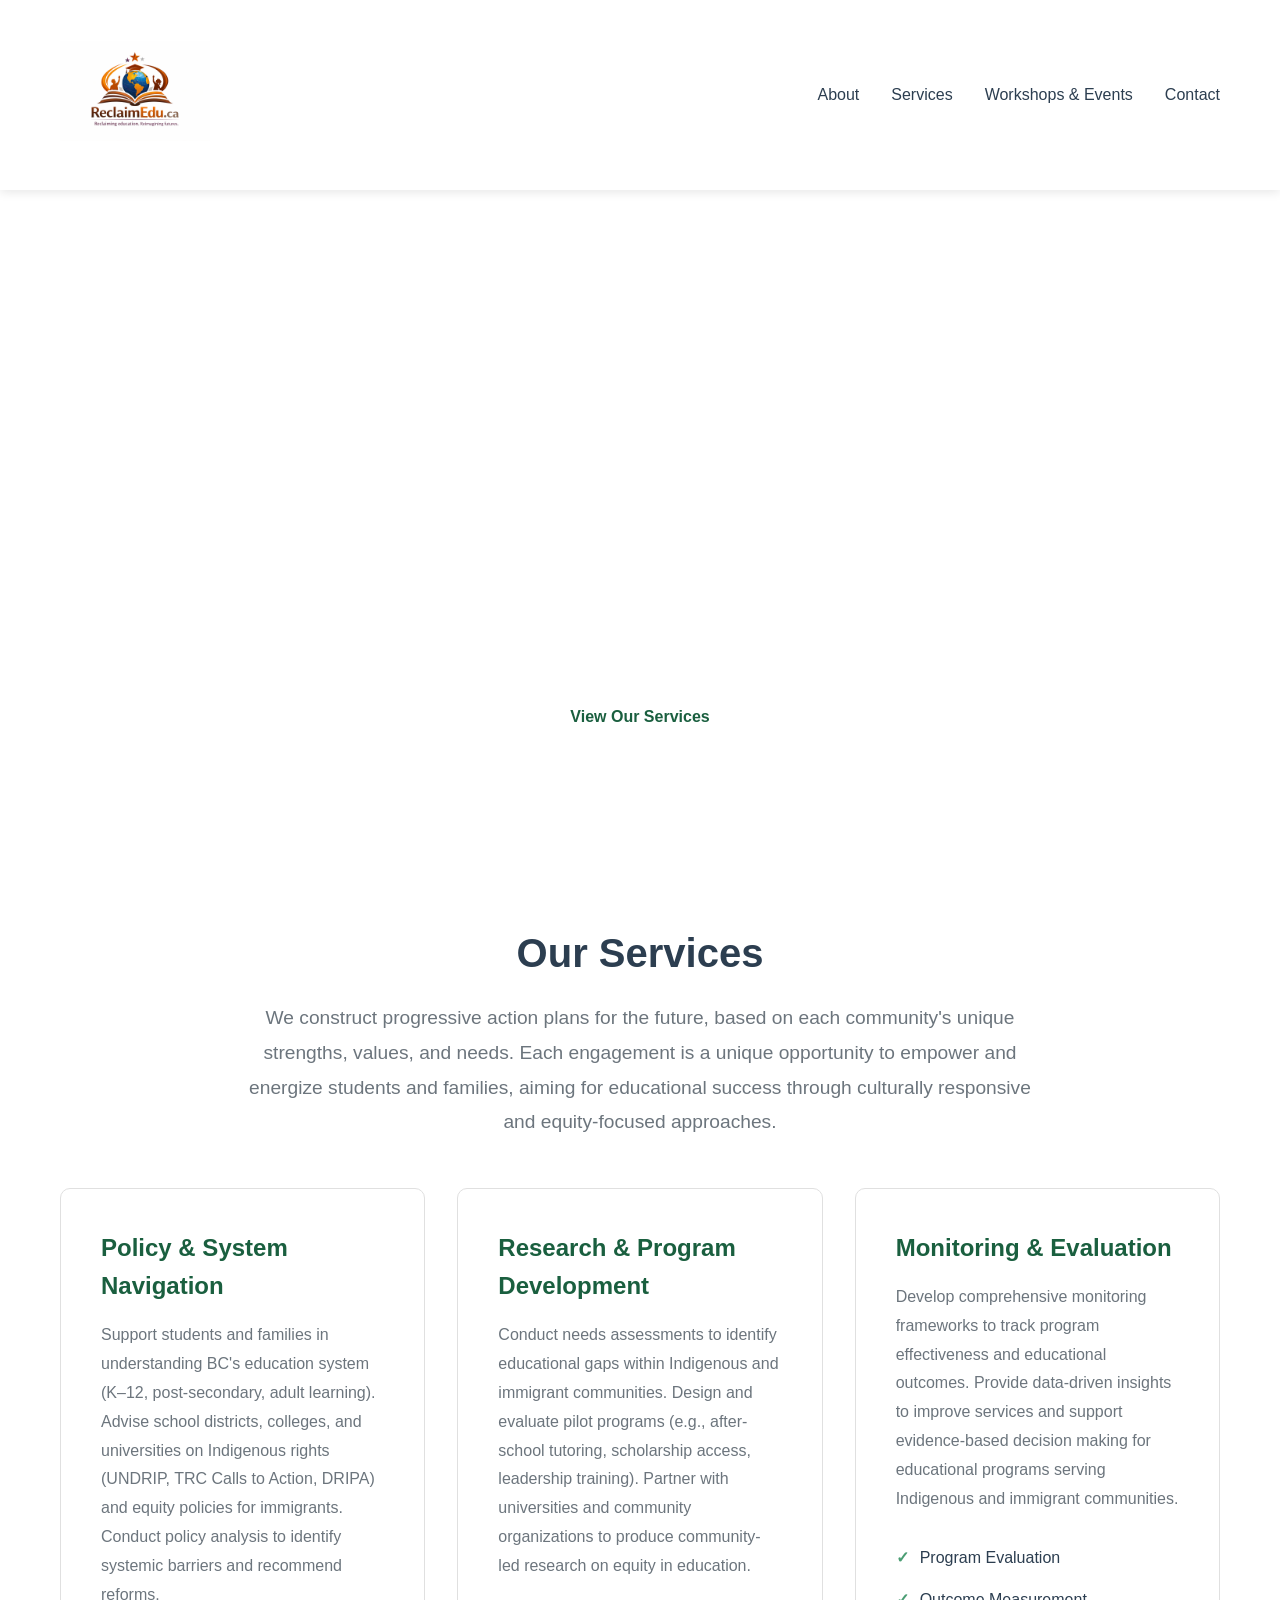
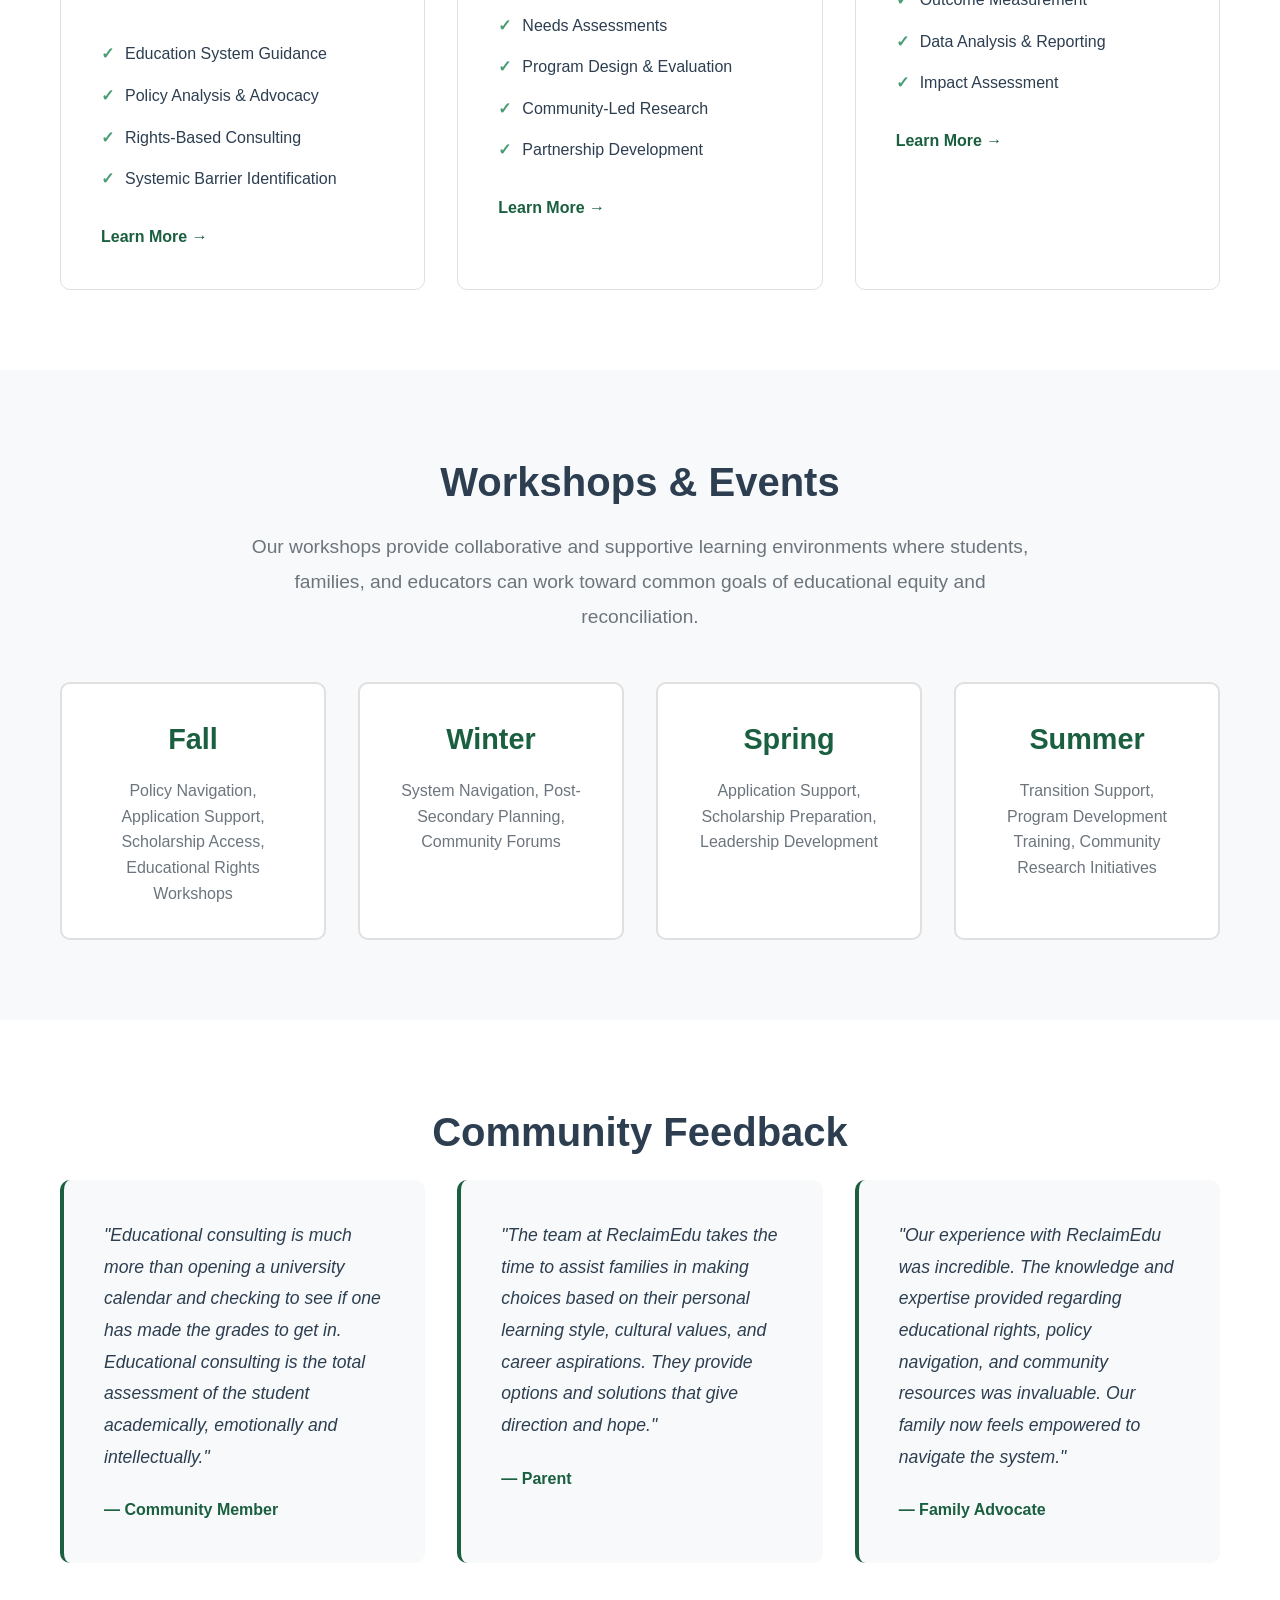
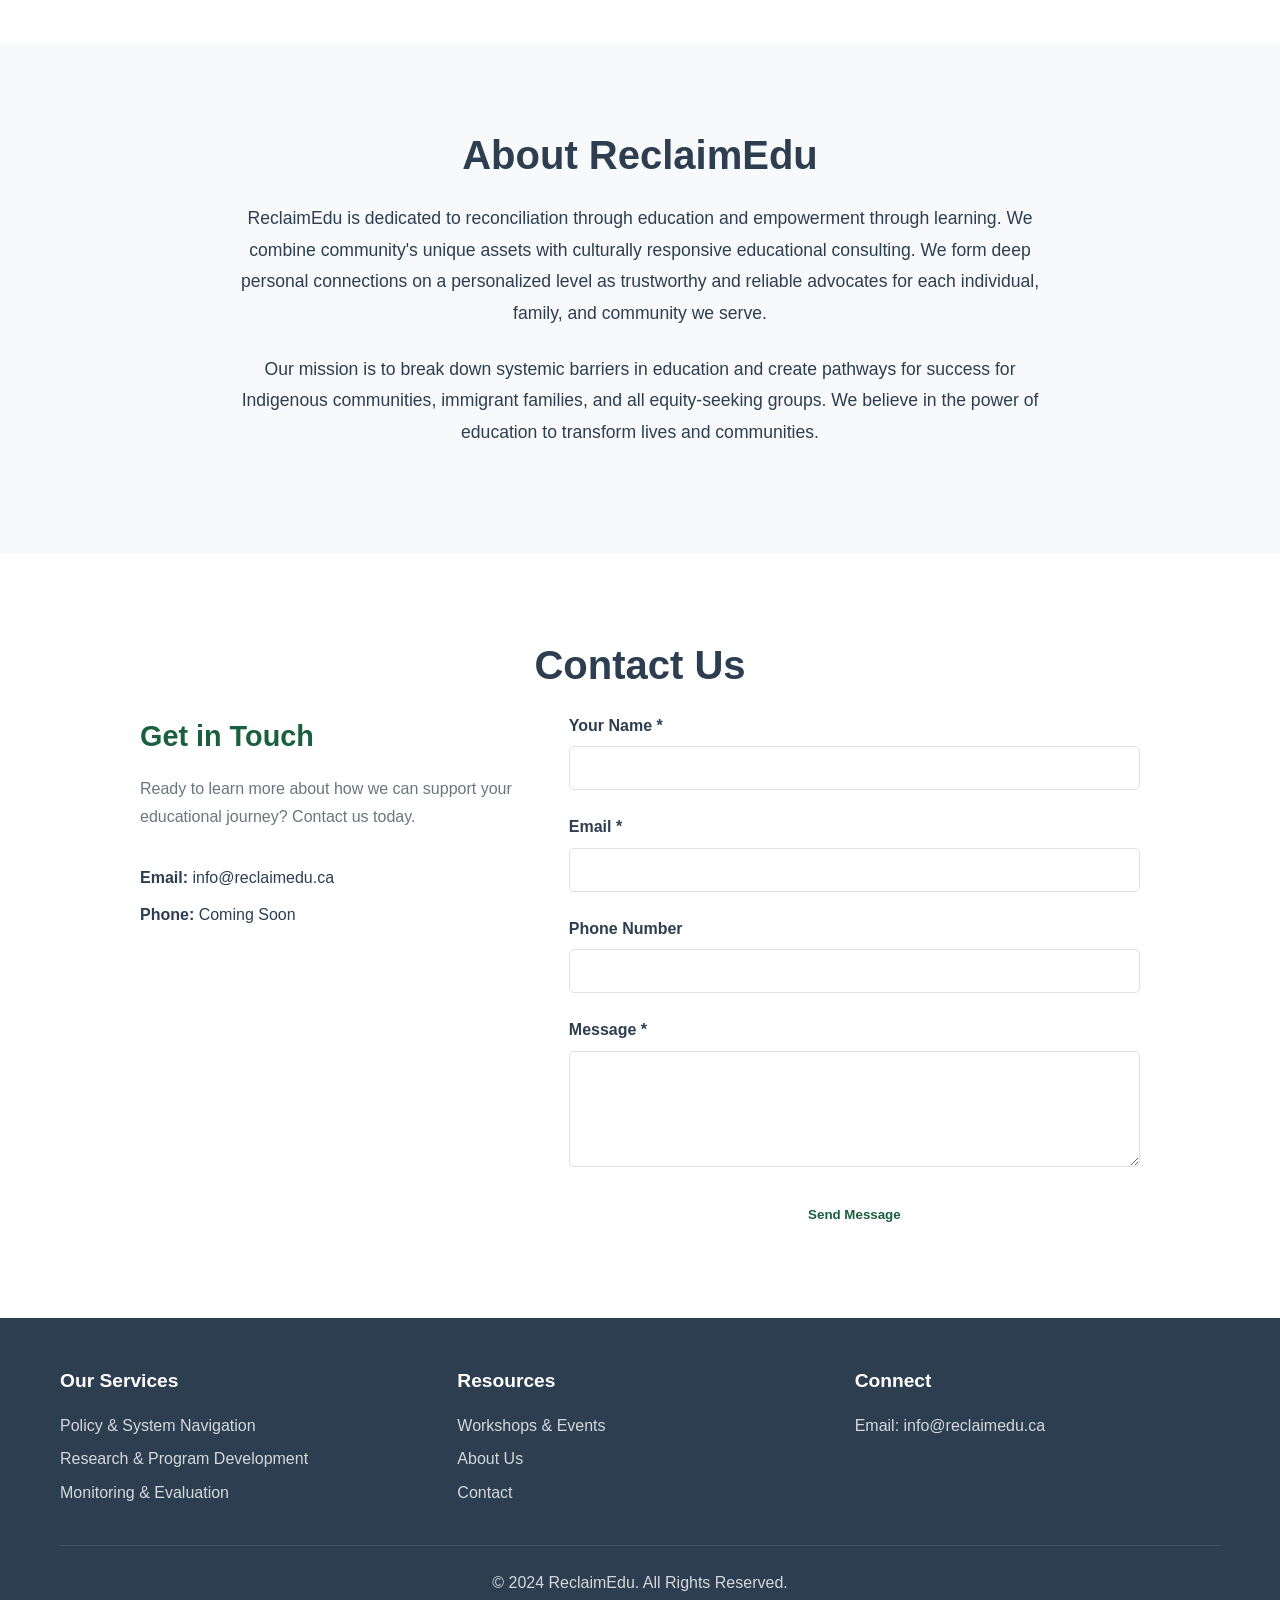
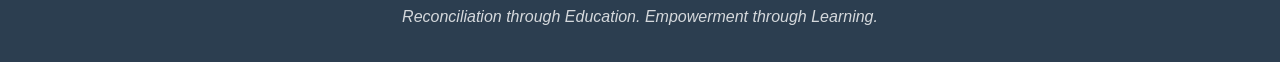
==== index.html @ 98e457dd "background image issue fixed" ====
<!DOCTYPE html>
<html lang="en">
  <head>
    <meta charset="UTF-8" />
    <meta name="viewport" content="width=device-width, initial-scale=1.0" />
    <title>
      ReclaimEdu - Reconciliation through Education. Empowerment through
      Learning.
    </title>
    <link rel="icon" type="image/png" href="/Images/logo_header.png">
    <link rel="stylesheet" href="index.css" />
  </head>
  <body>
    <!-- Navigation -->
    <nav class="navbar">
      <div class="nav-container">
        <div class="nav-logo">
          <img
            src="./Images/logo_reclaiming_education_reimagining_futures.png"
            alt="ReclaimEdu Logo"
            id="logo"
          />
        </div>
        <button class="nav-toggle" aria-label="Toggle navigation">
          <span></span>
          <span></span>
          <span></span>
        </button>
        <ul class="nav-menu">
          <button class="nav-close" aria-label="Close navigation">
            <span>×</span>
          </button>
          <li class="nav-item">
            <a href="#about" class="nav-link">About</a>
          </li>
          <li class="nav-item">
            <a href="#services" class="nav-link">Services</a>
            <ul class="dropdown">
              <li><a href="#policy">Policy & System Navigation</a></li>
              <li><a href="#research">Research & Program Development</a></li>
              <li><a href="#evaluation">Monitoring & Evaluation</a></li>
            </ul>
          </li>
          <li class="nav-item">
            <a href="#workshops" class="nav-link">Workshops & Events</a>
          </li>
          <li class="nav-item">
            <a href="#contact" class="nav-link">Contact</a>
          </li>
        </ul>
      </div>
    </nav>

    <!-- Hero Section -->
    <section class="hero">
      <div class="hero-container">
        <h1 class="hero-title">
          Empowering the educational choices of
          <span class="highlight">Indigenous communities</span>
          <span class="highlight">immigrant families</span>
          <span class="highlight">equity seekers</span>
        </h1>
        <p class="hero-subtitle">
          ReclaimEdu is a full-service educational consulting company that
          empowers students and communities to pursue their academic goals
          through reconciliation and equity-focused support. Our expertise
          includes policy navigation, research and program development, and
          system advocacy for Indigenous and immigrant communities.
        </p>
        <a href="#services" class="btn-primary">View Our Services</a>
      </div>
    </section>

    <!-- Stats Section -->
    <section class="stats">
      <div class="stats-container">
        <div class="stat-item">
          <div class="stat-number">10+</div>
          <div class="stat-label">Years of Service</div>
        </div>
        <div class="stat-item">
          <div class="stat-number">500+</div>
          <div class="stat-label">Students Supported</div>
        </div>
        <div class="stat-item">
          <div class="stat-number">50+</div>
          <div class="stat-label">Community Partners</div>
        </div>
        <div class="stat-item">
          <div class="stat-number">100+</div>
          <div class="stat-label">Programs Developed</div>
        </div>
      </div>
    </section>

    <!-- Services Section -->
    <section id="services" class="services">
      <div class="container">
        <h2 class="section-title">Our Services</h2>
        <p class="section-subtitle">
          We construct progressive action plans for the future, based on each
          community's unique strengths, values, and needs. Each engagement is a
          unique opportunity to empower and energize students and families,
          aiming for educational success through culturally responsive and
          equity-focused approaches.
        </p>

        <div class="services-grid">
          <div class="service-card" id="policy">
            <h3>Policy & System Navigation</h3>
            <p>
              Support students and families in understanding BC's education
              system (K–12, post-secondary, adult learning). Advise school
              districts, colleges, and universities on Indigenous rights
              (UNDRIP, TRC Calls to Action, DRIPA) and equity policies for
              immigrants. Conduct policy analysis to identify systemic barriers
              and recommend reforms.
            </p>
            <ul class="service-features">
              <li>Education System Guidance</li>
              <li>Policy Analysis & Advocacy</li>
              <li>Rights-Based Consulting</li>
              <li>Systemic Barrier Identification</li>
            </ul>
            <a href="#contact" class="service-link">Learn More →</a>
          </div>

          <div class="service-card" id="research">
            <h3>Research & Program Development</h3>
            <p>
              Conduct needs assessments to identify educational gaps within
              Indigenous and immigrant communities. Design and evaluate pilot
              programs (e.g., after-school tutoring, scholarship access,
              leadership training). Partner with universities and community
              organizations to produce community-led research on equity in
              education.
            </p>
            <ul class="service-features">
              <li>Needs Assessments</li>
              <li>Program Design & Evaluation</li>
              <li>Community-Led Research</li>
              <li>Partnership Development</li>
            </ul>
            <a href="#contact" class="service-link">Learn More →</a>
          </div>

          <div class="service-card" id="evaluation">
            <h3>Monitoring & Evaluation</h3>
            <p>
              Develop comprehensive monitoring frameworks to track program
              effectiveness and educational outcomes. Provide data-driven
              insights to improve services and support evidence-based decision
              making for educational programs serving Indigenous and immigrant
              communities.
            </p>
            <ul class="service-features">
              <li>Program Evaluation</li>
              <li>Outcome Measurement</li>
              <li>Data Analysis & Reporting</li>
              <li>Impact Assessment</li>
            </ul>
            <a href="#contact" class="service-link">Learn More →</a>
          </div>
        </div>
      </div>
    </section>

    <!-- Workshops Section -->
    <section id="workshops" class="workshops">
      <div class="container">
        <h2 class="section-title">Workshops & Events</h2>
        <p class="section-subtitle">
          Our workshops provide collaborative and supportive learning
          environments where students, families, and educators can work toward
          common goals of educational equity and reconciliation.
        </p>

        <div class="workshop-seasons">
          <div class="season-card">
            <h3>Fall</h3>
            <p>
              Policy Navigation, Application Support, Scholarship Access,
              Educational Rights Workshops
            </p>
          </div>
          <div class="season-card">
            <h3>Winter</h3>
            <p>System Navigation, Post-Secondary Planning, Community Forums</p>
          </div>
          <div class="season-card">
            <h3>Spring</h3>
            <p>
              Application Support, Scholarship Preparation, Leadership
              Development
            </p>
          </div>
          <div class="season-card">
            <h3>Summer</h3>
            <p>
              Transition Support, Program Development Training, Community
              Research Initiatives
            </p>
          </div>
        </div>
      </div>
    </section>

    <!-- Testimonials Section -->
    <section class="testimonials">
      <div class="container">
        <h2 class="section-title">Community Feedback</h2>
        <div class="testimonials-grid">
          <div class="testimonial-card">
            <p class="testimonial-text">
              "Educational consulting is much more than opening a university
              calendar and checking to see if one has made the grades to get in.
              Educational consulting is the total assessment of the student
              academically, emotionally and intellectually."
            </p>
            <p class="testimonial-author">— Community Member</p>
          </div>
          <div class="testimonial-card">
            <p class="testimonial-text">
              "The team at ReclaimEdu takes the time to assist families in
              making choices based on their personal learning style, cultural
              values, and career aspirations. They provide options and solutions
              that give direction and hope."
            </p>
            <p class="testimonial-author">— Parent</p>
          </div>
          <div class="testimonial-card">
            <p class="testimonial-text">
              "Our experience with ReclaimEdu was incredible. The knowledge and
              expertise provided regarding educational rights, policy
              navigation, and community resources was invaluable. Our family now
              feels empowered to navigate the system."
            </p>
            <p class="testimonial-author">— Family Advocate</p>
          </div>
        </div>
      </div>
    </section>

    <!-- About Section -->
    <section id="about" class="about">
      <div class="container">
        <h2 class="section-title">About ReclaimEdu</h2>
        <div class="about-content">
          <p class="about-text">
            ReclaimEdu is dedicated to reconciliation through education and
            empowerment through learning. We combine community's unique assets
            with culturally responsive educational consulting. We form deep
            personal connections on a personalized level as trustworthy and
            reliable advocates for each individual, family, and community we
            serve.
          </p>
          <p class="about-text">
            Our mission is to break down systemic barriers in education and
            create pathways for success for Indigenous communities, immigrant
            families, and all equity-seeking groups. We believe in the power of
            education to transform lives and communities.
          </p>
        </div>
      </div>
    </section>

    <!-- Contact Section -->
    <section id="contact" class="contact">
      <div class="container">
        <h2 class="section-title">Contact Us</h2>
        <div class="contact-content">
          <div class="contact-info">
            <h3>Get in Touch</h3>
            <p>
              Ready to learn more about how we can support your educational
              journey? Contact us today.
            </p>
            <div class="contact-details">
              <p><strong>Email:</strong> info@reclaimedu.ca</p>
              <p><strong>Phone:</strong> Coming Soon</p>
            </div>
          </div>
          <form class="contact-form"
          target="_blank"
          action="https://formsubmit.co/686931628404e7382df29515651a547b "
          method = "POST">
            <div class="form-group">
              <label for="name">Your Name *</label>
              <input type="text" id="name" name="name" required />
            </div>
            <div class="form-group">
              <label for="email">Email *</label>
              <input type="email" id="email" name="email" required />
            </div>
            <div class="form-group">
              <label for="phone">Phone Number</label>
              <input type="tel" id="phone" name="phone" />
            </div>
            <div class="form-group" style="display: none">
              <label for="interest">Interested In:</label>
              <select id="interest" name="interest">
                <option value="">Select a service</option>
                <option value="policy">Policy & System Navigation</option>
                <option value="research">Research & Program Development</option>
                <option value="evaluation">Monitoring & Evaluation</option>
                <option value="workshop">Workshops & Events</option>
                <option value="other">Other</option>
              </select>
            </div>
            <div class="form-group">
              <label for="message" name="message">Message *</label>
              <textarea
                id="message"
                name="message"
                rows="5"
                required
              ></textarea>
            </div>

              <!-- Honeypot field -->
            <div class="hp">
                <label>Leave this field empty</label>
                <input type="text" name="_honey">
            </div>

            <input type="text" name="company" style="display: none" />
            <button type="submit" class="btn-primary">Send Message</button>
          </form>
        </div>
      </div>
    </section>

    <!-- Footer -->
    <footer class="footer">
      <div class="container">
        <div class="footer-content">
          <div class="footer-section">
            <h4>Our Services</h4>
            <ul>
              <li><a href="#policy">Policy & System Navigation</a></li>
              <li><a href="#research">Research & Program Development</a></li>
              <li><a href="#evaluation">Monitoring & Evaluation</a></li>
            </ul>
          </div>
          <div class="footer-section">
            <h4>Resources</h4>
            <ul>
              <li><a href="#workshops">Workshops & Events</a></li>
              <li><a href="#about">About Us</a></li>
              <li><a href="#contact">Contact</a></li>
            </ul>
          </div>
          <div class="footer-section">
            <h4>Connect</h4>
            <p>Email: info@reclaimedu.ca</p>
          </div>
        </div>
        <div class="footer-bottom">
          <p>&copy; 2024 ReclaimEdu. All Rights Reserved.</p>
          <p class="tagline">
            Reconciliation through Education. Empowerment through Learning.
          </p>
        </div>
      </div>
    </footer>
    <script
      src="https://challenges.cloudflare.com/turnstile/v0/api.js"
      async
      defer
    ></script>
    <script src="script.js"></script>
  </body>
</html>
---- index.css ----
/* Reset and Base Styles */
* {
    margin: 0;
    padding: 0;
    box-sizing: border-box;
}

:root {
    --primary-color: #1a5f3f;
    --secondary-color: #2d8659;
    --accent-color: #4a9d73;
    --text-dark: #2c3e50;
    --text-light: #6c757d;
    --bg-light: #f8f9fa;
    --bg-white: #ffffff;
    --border-color: #e0e0e0;
    --shadow: 0 2px 10px rgba(0, 0, 0, 0.1);
    --shadow-hover: 0 5px 20px rgba(0, 0, 0, 0.15);
    --logo-size: 150px;
}

body {
    font-family: -apple-system, BlinkMacSystemFont, 'Segoe UI', Roboto, 'Helvetica Neue', Arial, sans-serif;
    line-height: 1.6;
    color: var(--text-dark);
    background-color: var(--bg-white);

}

.container {
    max-width: 1200px;
    margin: 0 auto;
    padding: 0 20px;
}

/* Navigation */
.navbar {
    background-color: var(--bg-white);
    box-shadow: var(--shadow);
    top: 0;
    z-index: 1000;
    padding: 1rem 0;
}

.nav-container {
    max-width: 1200px;
    margin: 0 auto;
    padding: 0 20px;
    display: flex;
    justify-content: space-between;
    align-items: center;
}

.nav-logo #logo {
    width: var(--logo-size);
    height: var(--logo-size);
    object-fit: contain;
}

.nav-menu {
    display: flex;
    list-style: none;
    gap: 2rem;
    align-items: center;
}

.nav-item {
    position: relative;
}

.nav-link {
    text-decoration: none;
    color: var(--text-dark);
    font-weight: 500;
    transition: color 0.3s;
    display: block;
    padding: 0.5rem 0;
}

.nav-link:hover {
    color: var(--primary-color);
}

.dropdown {
    position: absolute;
    top: 100%;
    left: 0;
    background-color: var(--bg-white);
    box-shadow: var(--shadow);
    list-style: none;
    min-width: 200px;
    padding: 0.5rem 0;
    opacity: 0;
    visibility: hidden;
    transform: translateY(-10px);
    transition: all 0.3s;
}

.nav-item:hover .dropdown {
    opacity: 1;
    visibility: visible;
    transform: translateY(0);
}

.dropdown li {
    padding: 0;
}

.dropdown a {
    display: block;
    padding: 0.75rem 1.5rem;
    color: var(--text-dark);
    text-decoration: none;
    transition: background-color 0.3s;
}

.dropdown a:hover {
    background-color: var(--bg-light);
    color: var(--primary-color);
}

.nav-toggle {
    display: none;
    flex-direction: column;
    background: none;
    border: none;
    cursor: pointer;
    gap: 4px;
}

.nav-toggle span {
    width: 25px;
    height: 3px;
    background-color: var(--text-dark);
    transition: all 0.3s;
}

.nav-close {
    display: none;
    position: absolute;
    top: 1rem;
    right: 1rem;
    background: none;
    border: none;
    font-size: 2rem;
    color: var(--text-dark);
    cursor: pointer;
    padding: 0.5rem;
    line-height: 1;
    width: 40px;
    height: 40px;
    align-items: center;
    justify-content: center;
    transition: color 0.3s;
}

.nav-close:hover {
    color: var(--primary-color);
}

.nav-close span {
    display: block;
    font-size: 2.5rem;
    font-weight: 300;
}

/* Hero Section */
.hero {
    background-image: url("/images/demo_image1.jpg");
    color: white;
    padding: 6rem 2rem;
    text-align: center;
}

.hero-container {
    max-width: 900px;
    margin: 0 auto;
}

.hero-title {
    font-size: 2.5rem;
    font-weight: 700;
    margin-bottom: 1.5rem;
    line-height: 1.3;
}

.hero-title .highlight {
    display: block;
    font-weight: 700;
}

.hero-subtitle {
    font-size: 1.2rem;
    margin-bottom: 2rem;
    opacity: 0.95;
    line-height: 1.8;
}

.btn-primary {
    display: inline-block;
    background-color: white;
    color: var(--primary-color);
    padding: 1rem 2.5rem;
    text-decoration: none;
    border-radius: 5px;
    font-weight: 600;
    transition: transform 0.3s, box-shadow 0.3s;
    border: none;
    cursor: pointer;
}

.btn-primary:hover {
    transform: translateY(-2px);
    box-shadow: 0 5px 15px rgba(0, 0, 0, 0.2);
}

/* Stats Section */
.stats {
    display: none;
    background-color: var(--bg-light);
    padding: 4rem 2rem;
}

.stats-container {
    max-width: 1200px;
    margin: 0 auto;
    display: grid;
    grid-template-columns: repeat(auto-fit, minmax(200px, 1fr));
    gap: 3rem;
    text-align: center;
}

.stat-item {
    padding: 1rem;
}

.stat-number {
    font-size: 3rem;
    font-weight: 700;
    color: var(--primary-color);
    margin-bottom: 0.5rem;
}

.stat-label {
    font-size: 1.1rem;
    color: var(--text-light);
}

/* Services Section */
.services {
    padding: 5rem 2rem;
}

.section-title {
    font-size: 2.5rem;
    font-weight: 700;
    text-align: center;
    margin-bottom: 1rem;
    color: var(--text-dark);
}

.section-subtitle {
    font-size: 1.2rem;
    text-align: center;
    color: var(--text-light);
    max-width: 800px;
    margin: 0 auto 3rem;
    line-height: 1.8;
}

.services-grid {
    display: grid;
    grid-template-columns: repeat(auto-fit, minmax(320px, 1fr));
    gap: 2rem;
}

.service-card {
    background-color: var(--bg-white);
    border: 1px solid var(--border-color);
    border-radius: 10px;
    padding: 2.5rem;
    transition: transform 0.3s, box-shadow 0.3s;
}

.service-card:hover {
    transform: translateY(-5px);
    box-shadow: var(--shadow-hover);
}

.service-card h3 {
    font-size: 1.5rem;
    color: var(--primary-color);
    margin-bottom: 1rem;
}

.service-card p {
    color: var(--text-light);
    margin-bottom: 1.5rem;
    line-height: 1.8;
}

.service-features {
    list-style: none;
    margin-bottom: 1.5rem;
}

.service-features li {
    padding: 0.5rem 0;
    padding-left: 1.5rem;
    position: relative;
    color: var(--text-dark);
}

.service-features li:before {
    content: "✓";
    position: absolute;
    left: 0;
    color: var(--accent-color);
    font-weight: bold;
}

.service-link {
    color: var(--primary-color);
    text-decoration: none;
    font-weight: 600;
    transition: color 0.3s;
}

.service-link:hover {
    color: var(--secondary-color);
}

/* Workshops Section */
.workshops {
    background-color: var(--bg-light);
    padding: 5rem 2rem;
}

.workshop-seasons {
    display: grid;
    grid-template-columns: repeat(auto-fit, minmax(250px, 1fr));
    gap: 2rem;
}

.season-card {
    background-color: var(--bg-white);
    padding: 2rem;
    border-radius: 10px;
    text-align: center;
    border: 2px solid var(--border-color);
    transition: border-color 0.3s, transform 0.3s;
}

.season-card:hover {
    border-color: var(--primary-color);
    transform: translateY(-3px);
}

.season-card h3 {
    font-size: 1.8rem;
    color: var(--primary-color);
    margin-bottom: 1rem;
}

.season-card p {
    color: var(--text-light);
    line-height: 1.6;
}

/* Testimonials Section */
.testimonials {
    padding: 5rem 2rem;
}

.testimonials-grid {
    display: grid;
    grid-template-columns: repeat(auto-fit, minmax(300px, 1fr));
    gap: 2rem;
}

.testimonial-card {
    background-color: var(--bg-light);
    padding: 2.5rem;
    border-radius: 10px;
    border-left: 4px solid var(--primary-color);
}

.testimonial-text {
    font-size: 1.1rem;
    font-style: italic;
    color: var(--text-dark);
    margin-bottom: 1.5rem;
    line-height: 1.8;
}

.testimonial-author {
    font-weight: 600;
    color: var(--primary-color);
}

/* About Section */
.about {
    background-color: var(--bg-light);
    padding: 5rem 2rem;
}

.about-content {
    max-width: 800px;
    margin: 0 auto;
}

.about-text {
    font-size: 1.1rem;
    color: var(--text-dark);
    margin-bottom: 1.5rem;
    line-height: 1.8;
    text-align: center;
}

/* Contact Section */
.hp {
  position: absolute;
  left: -9999px;
  top: auto;
  width: 1px;
  height: 1px;
  overflow: hidden;
}

.contact {
    padding: 5rem 2rem;
}

.contact-content {
    display: grid;
    grid-template-columns: 1fr 1.5fr;
    gap: 3rem;
    max-width: 1000px;
    margin: 0 auto;
}

.contact-info h3 {
    font-size: 1.8rem;
    color: var(--primary-color);
    margin-bottom: 1rem;
}

.contact-info p {
    color: var(--text-light);
    margin-bottom: 1.5rem;
    line-height: 1.8;
}

.contact-details {
    margin-top: 2rem;
}

.contact-details p {
    margin-bottom: 0.5rem;
    color: var(--text-dark);
}

.contact-form {
    display: flex;
    flex-direction: column;
    gap: 1.5rem;
}

.form-group {
    display: flex;
    flex-direction: column;
}

.form-group label {
    margin-bottom: 0.5rem;
    font-weight: 600;
    color: var(--text-dark);
}

.form-group input,
.form-group select,
.form-group textarea {
    padding: 0.75rem;
    border: 1px solid var(--border-color);
    border-radius: 5px;
    font-family: inherit;
    font-size: 1rem;
    transition: border-color 0.3s;
}

.form-group input:focus,
.form-group select:focus,
.form-group textarea:focus {
    outline: none;
    border-color: var(--primary-color);
}

.form-group textarea {
    resize: vertical;
}

/* Footer */
.footer {
    background-color: var(--text-dark);
    color: white;
    padding: 3rem 2rem 1.5rem;
}

.footer-content {
    display: grid;
    grid-template-columns: repeat(auto-fit, minmax(200px, 1fr));
    gap: 2rem;
    margin-bottom: 2rem;
}

.footer-section h4 {
    margin-bottom: 1rem;
    font-size: 1.2rem;
}

.footer-section ul {
    list-style: none;
}

.footer-section ul li {
    margin-bottom: 0.5rem;
}

.footer-section a {
    color: rgba(255, 255, 255, 0.8);
    text-decoration: none;
    transition: color 0.3s;
}

.footer-section a:hover {
    color: white;
}

.footer-section p {
    color: rgba(255, 255, 255, 0.8);
}

.footer-bottom {
    border-top: 1px solid rgba(255, 255, 255, 0.1);
    padding-top: 1.5rem;
    text-align: center;
}

.footer-bottom p {
    margin-bottom: 0.5rem;
    color: rgba(255, 255, 255, 0.8);
}

.tagline {
    font-style: italic;
    color: rgba(255, 255, 255, 0.6);
}

/* Responsive Design */
@media (max-width: 768px) {
    .nav-menu {
        position: fixed;
        left: -100%;
        top: 0;
        height: 100vh;
        flex-direction: column;
        background-color: var(--bg-white);
        width: 100%;
        text-align: center;
        transition: 0.3s;
        box-shadow: var(--shadow);
        padding: 3rem 0 2rem;
        gap: 0;
        overflow-y: auto;
        z-index: 999;
    }

    .nav-menu.active {
        left: 0;
    }

    .nav-close {
        display: flex;
    }

    .nav-item {
        margin: 0.5rem 0;
    }

    .dropdown {
        position: static;
        opacity: 1;
        visibility: visible;
        transform: none;
        box-shadow: none;
        background-color: var(--bg-light);
        margin-top: 0.5rem;
    }

    .nav-toggle {
        display: flex;
    }

    .hero-title {
        font-size: 1.8rem;
    }

    .hero-subtitle {
        font-size: 1rem;
    }

    .section-title {
        font-size: 2rem;
    }

    .section-subtitle {
        font-size: 1rem;
    }

    .services-grid,
    .workshop-seasons,
    .testimonials-grid {
        grid-template-columns: 1fr;
    }

    .contact-content {
        grid-template-columns: 1fr;
    }

    .stats-container {
        grid-template-columns: repeat(2, 1fr);
        gap: 2rem;
    }
}

@media (max-width: 480px) {
    .hero {
        padding: 4rem 1rem;
    }

    .hero-title {
        font-size: 1.5rem;
    }

    .stats-container {
        grid-template-columns: 1fr;
    }

    .stat-number {
        font-size: 2.5rem;
    }
}
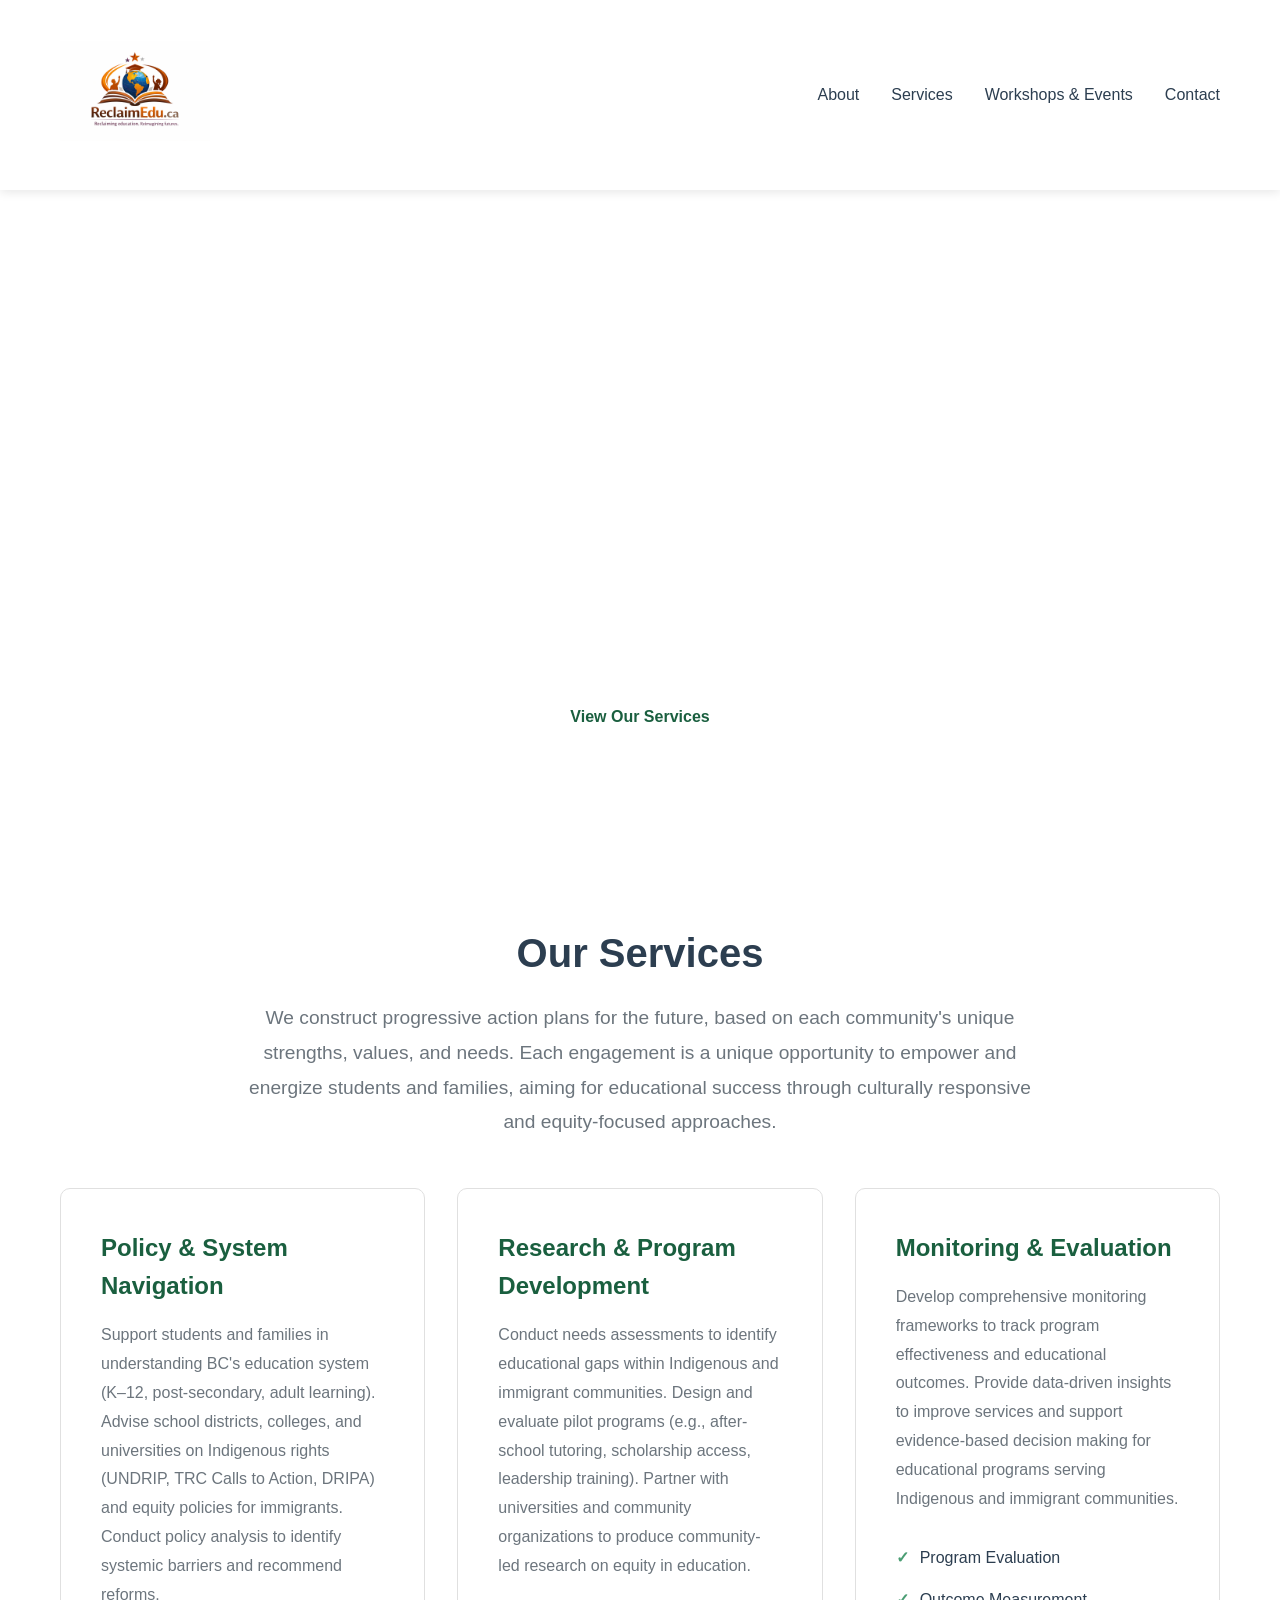
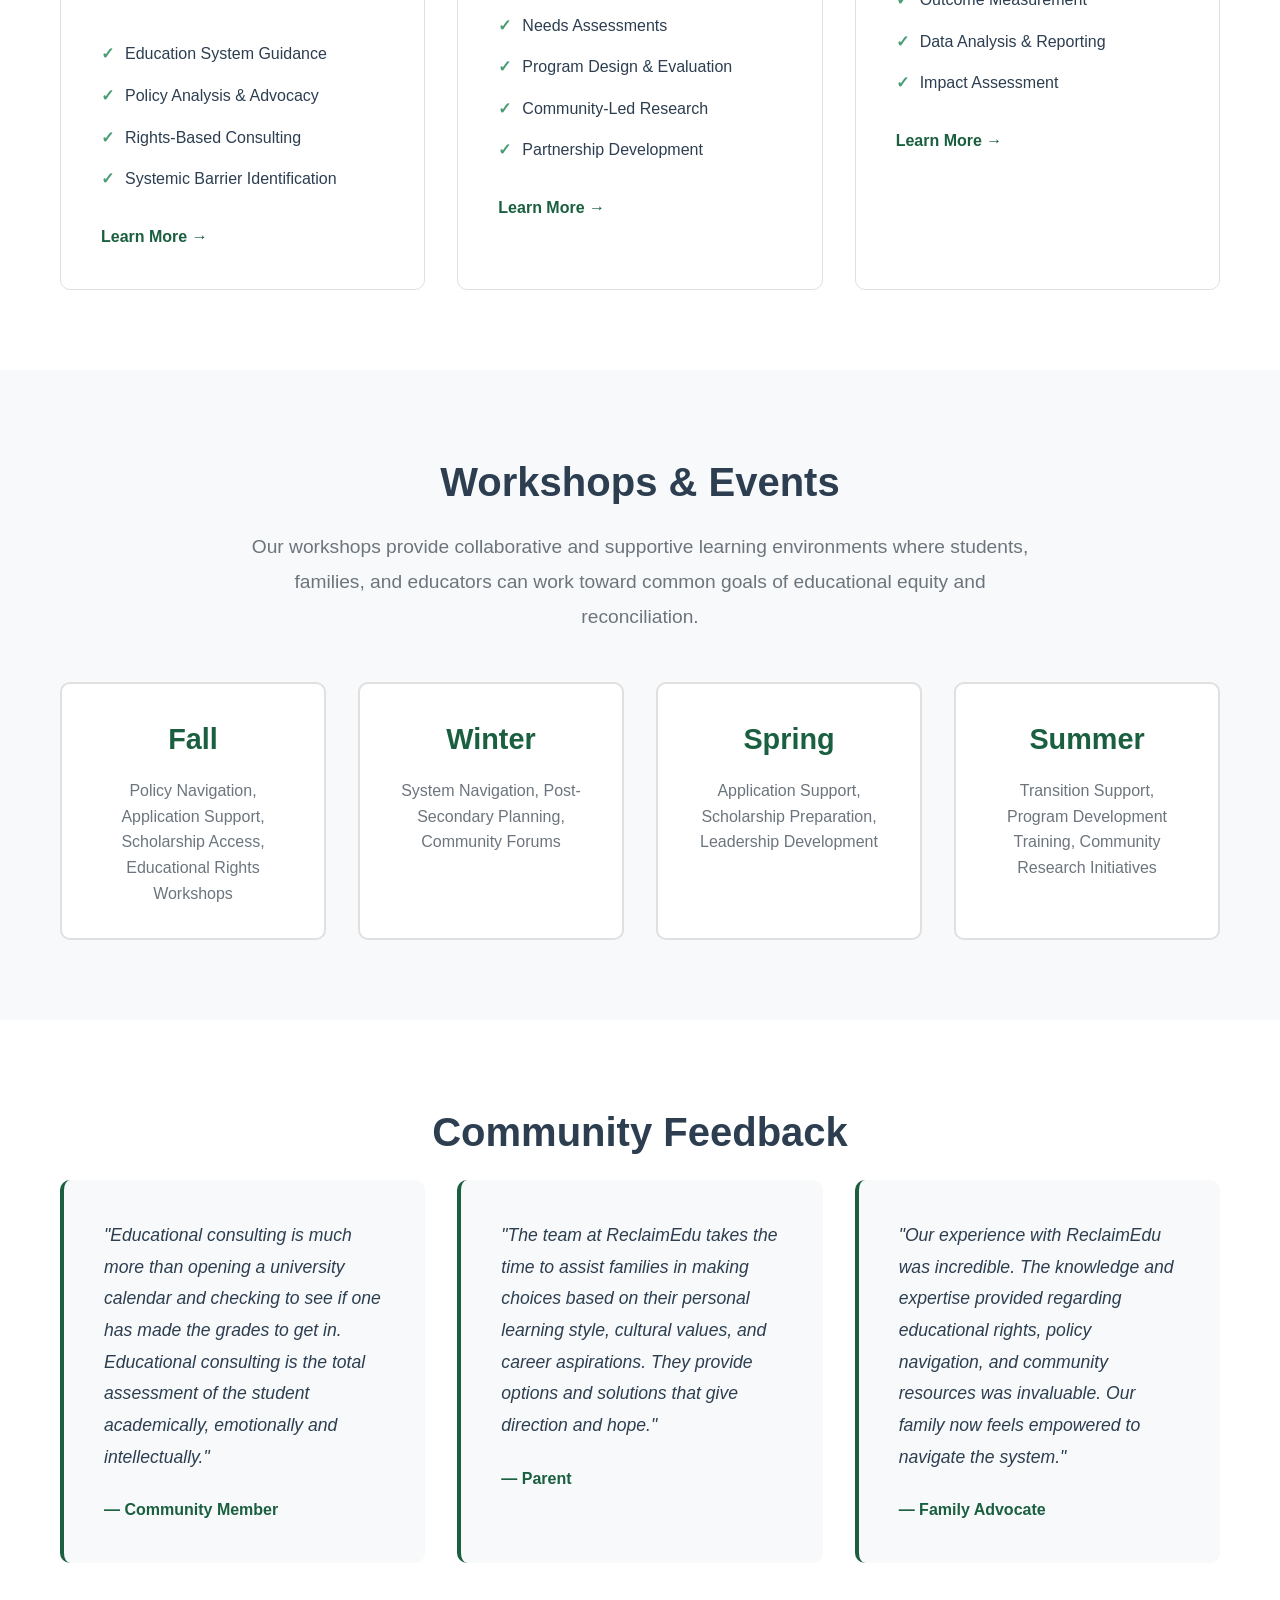
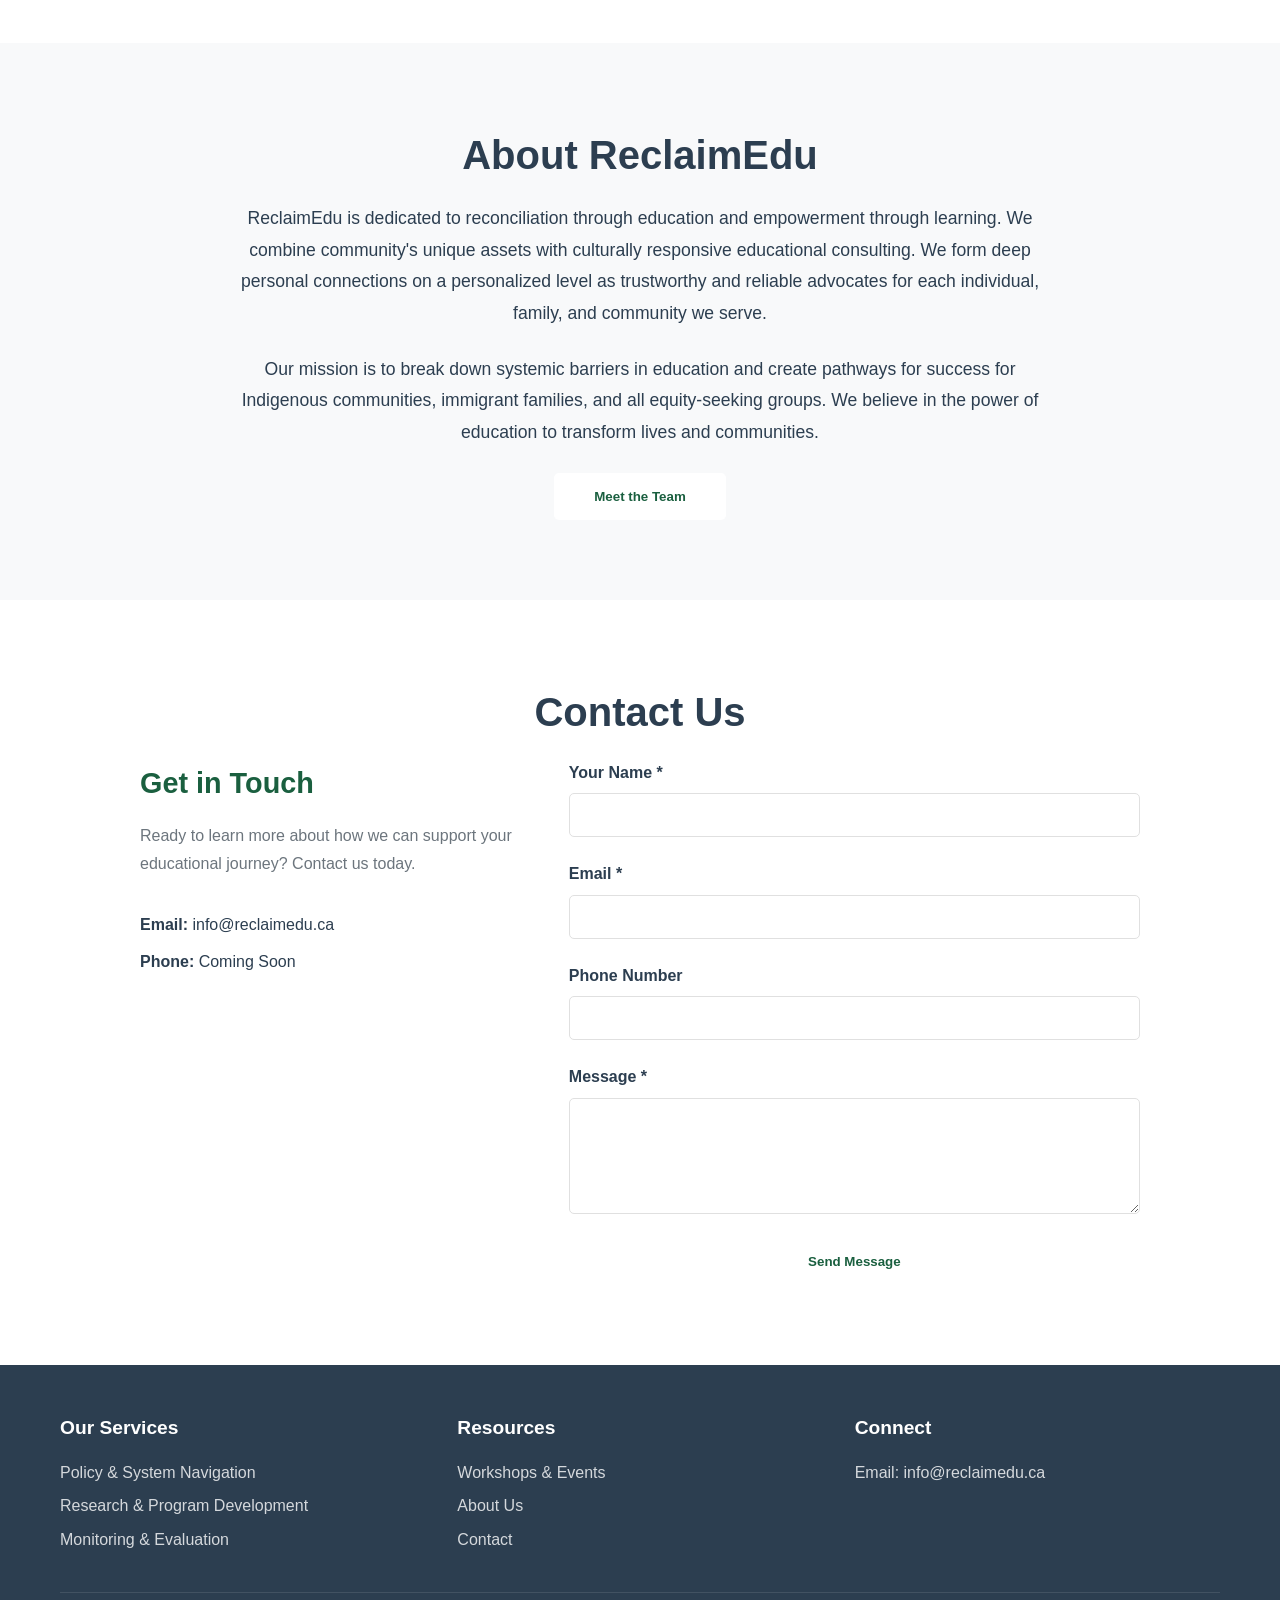
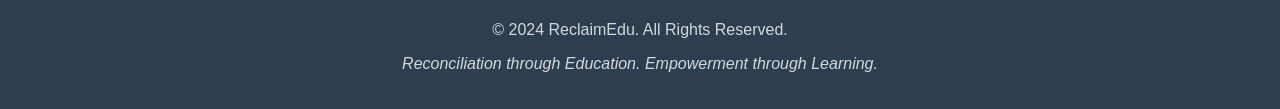
==== commit 9a73adb4: "Backgroundimage fixed" ====
--- a/index.html
+++ b/index.html
@@ -260,7 +260,9 @@
             families, and all equity-seeking groups. We believe in the power of
             education to transform lives and communities.
           </p>
-        </div>
+          
+        </div>
+        <button class="btn-primary">Meet the Team</button>
       </div>
     </section>
 
--- a/index.css
+++ b/index.css
@@ -166,7 +166,9 @@
 
 /* Hero Section */
 .hero {
-    background-image: url("/images/demo_image1.jpg");
+    background-image: url("../images/demo_image1.jpg");
+    background-size: cover;
+    background-position: center;
     color: white;
     padding: 6rem 2rem;
     text-align: center;
@@ -417,6 +419,15 @@
     text-align: center;
 }
 
+.about .container{
+    display: flex;
+    flex-direction: column;
+    align-items: center;
+}
+
+.about .btn-primary{
+    width: fit-content;
+}
 /* Contact Section */
 .hp {
   position: absolute;
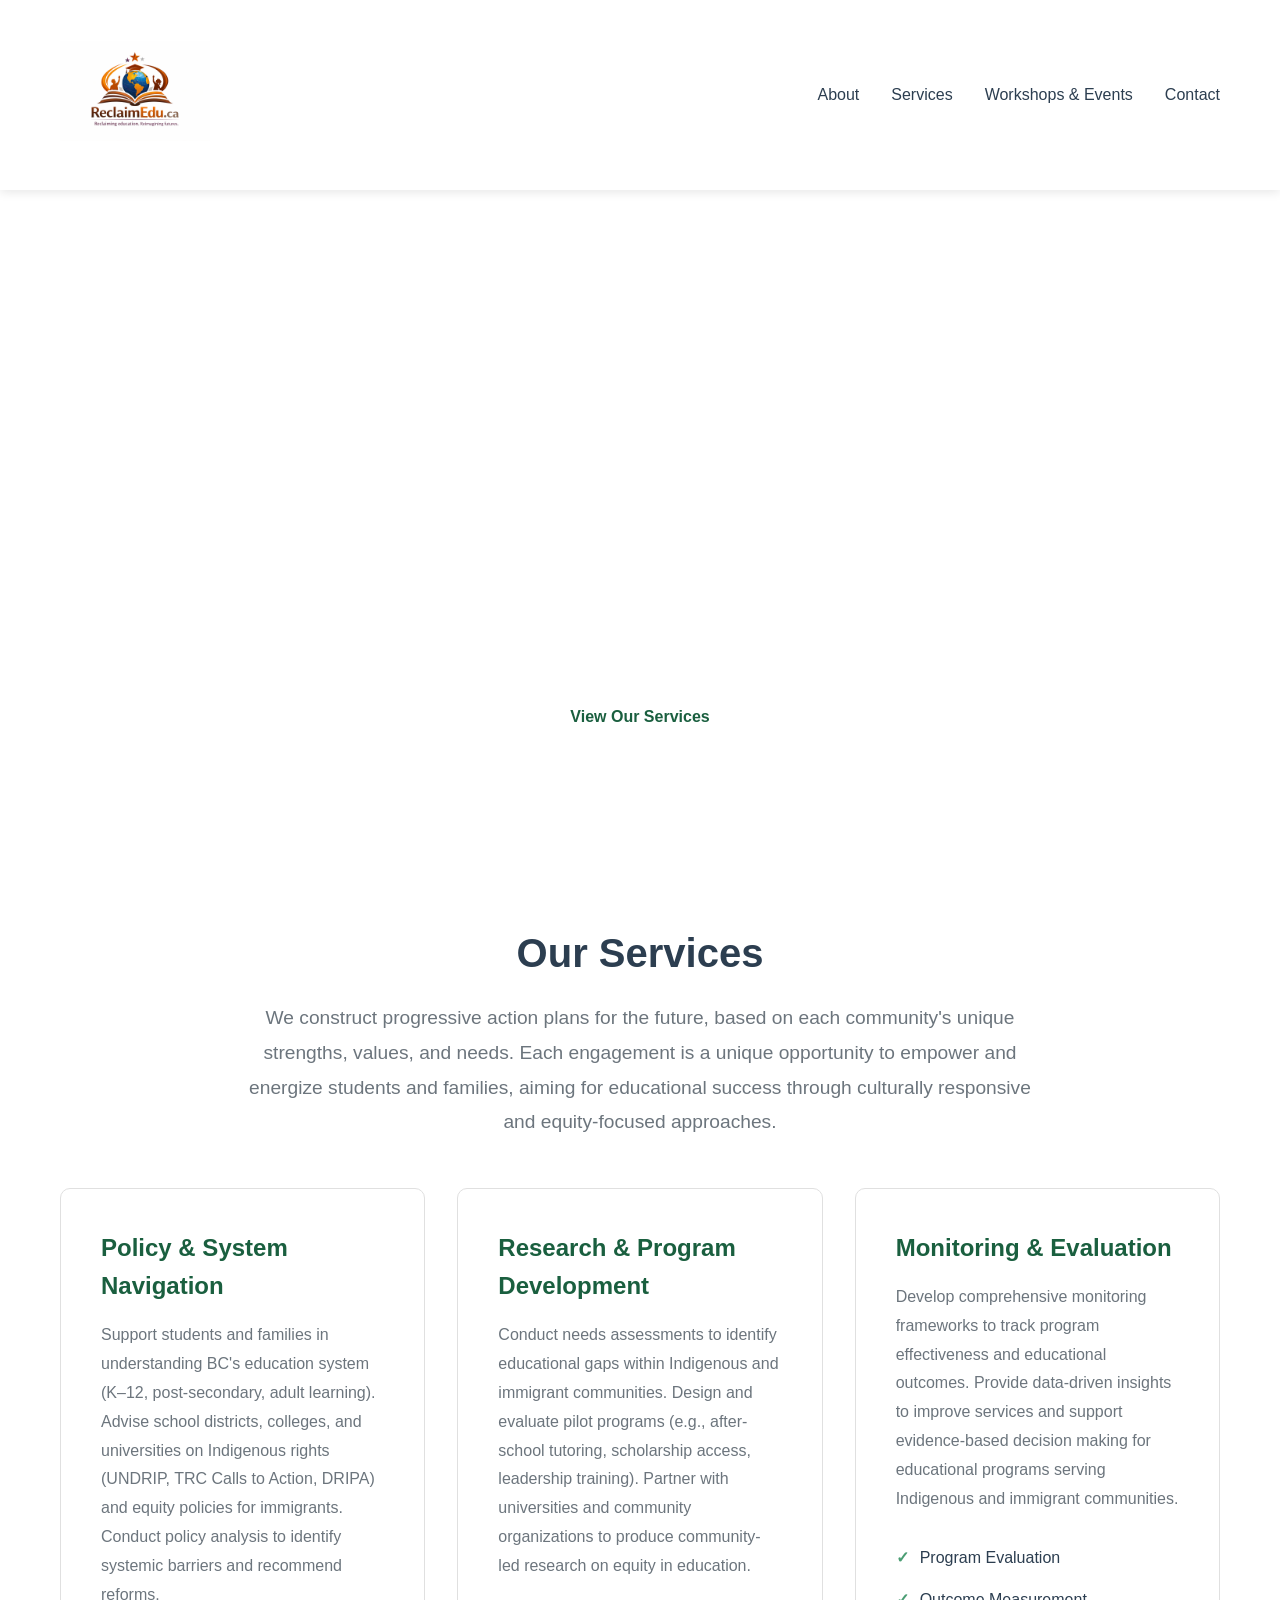
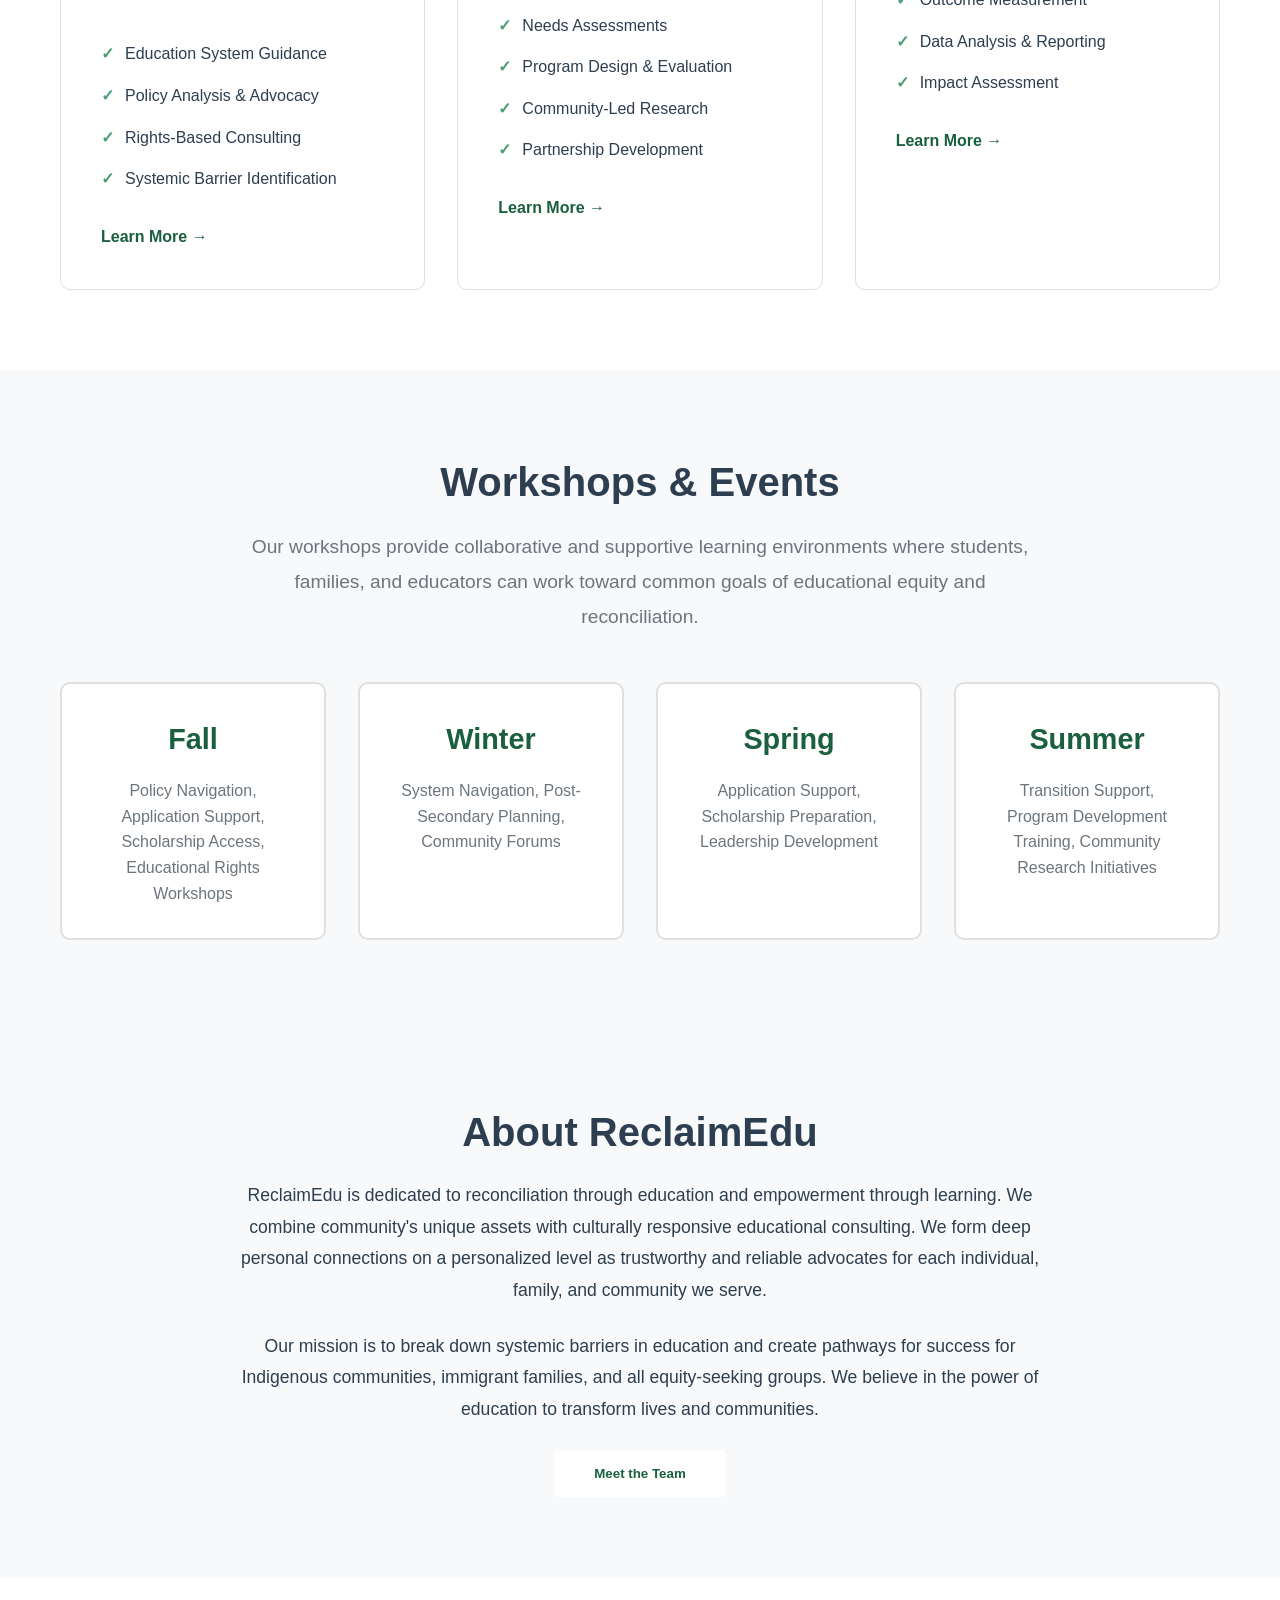
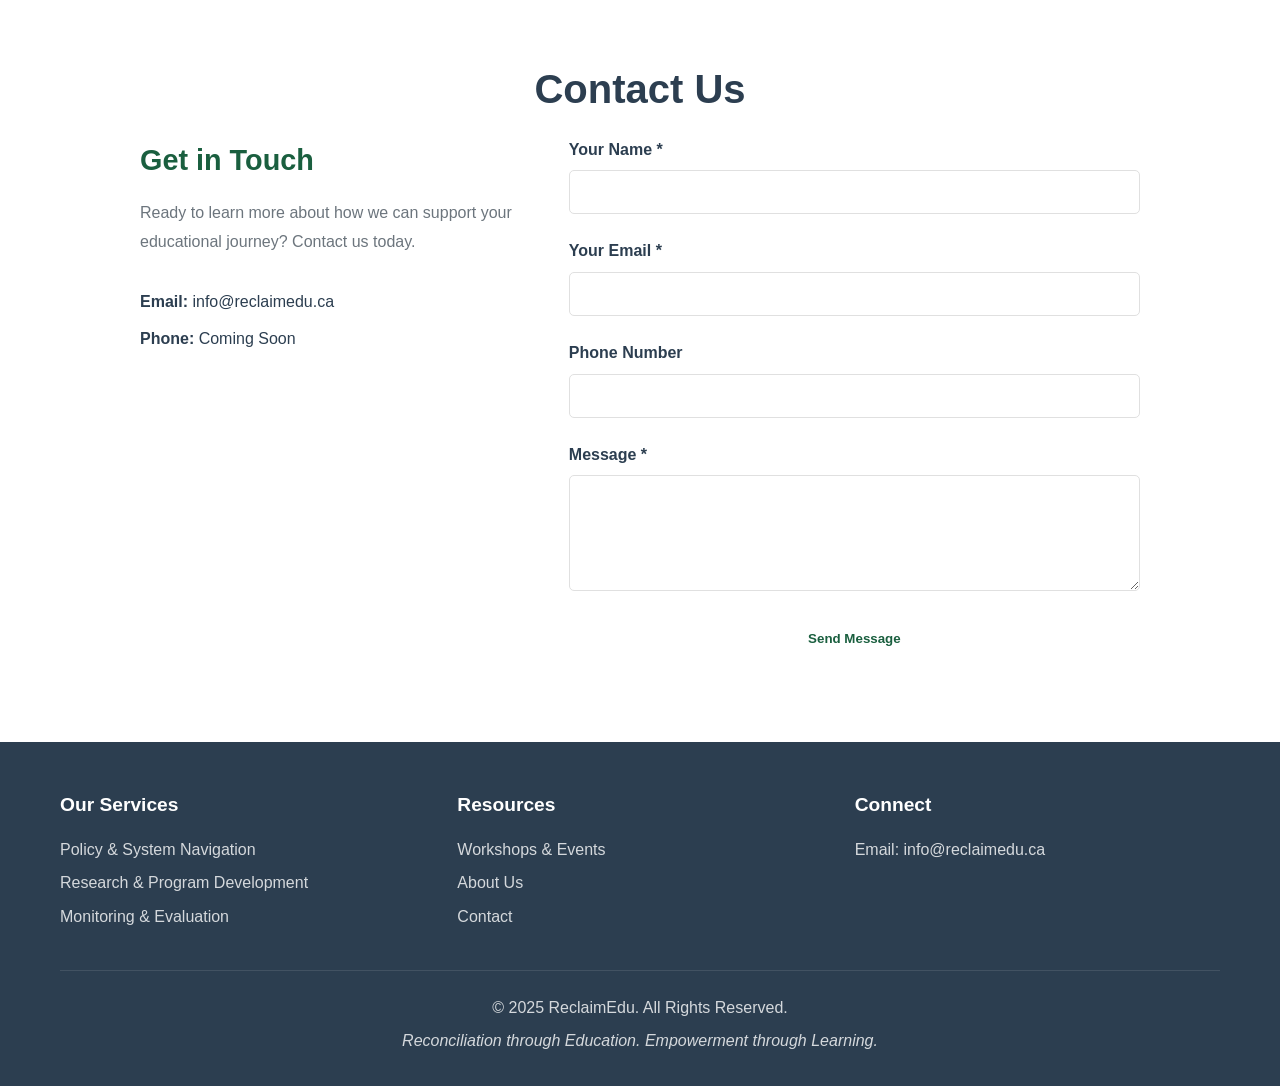
==== commit dfe1591d: "bg img fix + display none Tried to fix the background image and disabled some boiler templates" ====
--- a/index.html
+++ b/index.html
@@ -206,36 +206,24 @@
     </section>
 
     <!-- Testimonials Section -->
-    <section class="testimonials">
-      <div class="container">
-        <h2 class="section-title">Community Feedback</h2>
+    <section class="testimonials" style="display: none">
+      <div class="container">
+        <h2 class="section-title" >Community Feedback</h2>
         <div class="testimonials-grid">
           <div class="testimonial-card">
             <p class="testimonial-text">
-              "Educational consulting is much more than opening a university
-              calendar and checking to see if one has made the grades to get in.
-              Educational consulting is the total assessment of the student
-              academically, emotionally and intellectually."
-            </p>
-            <p class="testimonial-author">— Community Member</p>
+            </p>
+            <p class="testimonial-author"></p>
           </div>
           <div class="testimonial-card">
             <p class="testimonial-text">
-              "The team at ReclaimEdu takes the time to assist families in
-              making choices based on their personal learning style, cultural
-              values, and career aspirations. They provide options and solutions
-              that give direction and hope."
-            </p>
-            <p class="testimonial-author">— Parent</p>
+            </p>
+            <p class="testimonial-author"></p>
           </div>
           <div class="testimonial-card">
             <p class="testimonial-text">
-              "Our experience with ReclaimEdu was incredible. The knowledge and
-              expertise provided regarding educational rights, policy
-              navigation, and community resources was invaluable. Our family now
-              feels empowered to navigate the system."
-            </p>
-            <p class="testimonial-author">— Family Advocate</p>
+            </p>
+            <p class="testimonial-author">— </p>
           </div>
         </div>
       </div>
@@ -291,7 +279,7 @@
               <input type="text" id="name" name="name" required />
             </div>
             <div class="form-group">
-              <label for="email">Email *</label>
+              <label for="email">Your Email *</label>
               <input type="email" id="email" name="email" required />
             </div>
             <div class="form-group">
@@ -358,7 +346,7 @@
           </div>
         </div>
         <div class="footer-bottom">
-          <p>&copy; 2024 ReclaimEdu. All Rights Reserved.</p>
+          <p>&copy; 2025 ReclaimEdu. All Rights Reserved.</p>
           <p class="tagline">
             Reconciliation through Education. Empowerment through Learning.
           </p>
--- a/index.css
+++ b/index.css
@@ -166,7 +166,7 @@
 
 /* Hero Section */
 .hero {
-    background-image: url("../images/demo_image1.jpg");
+    background-image: url("./images/demo_image1.jpg");
     background-size: cover;
     background-position: center;
     color: white;
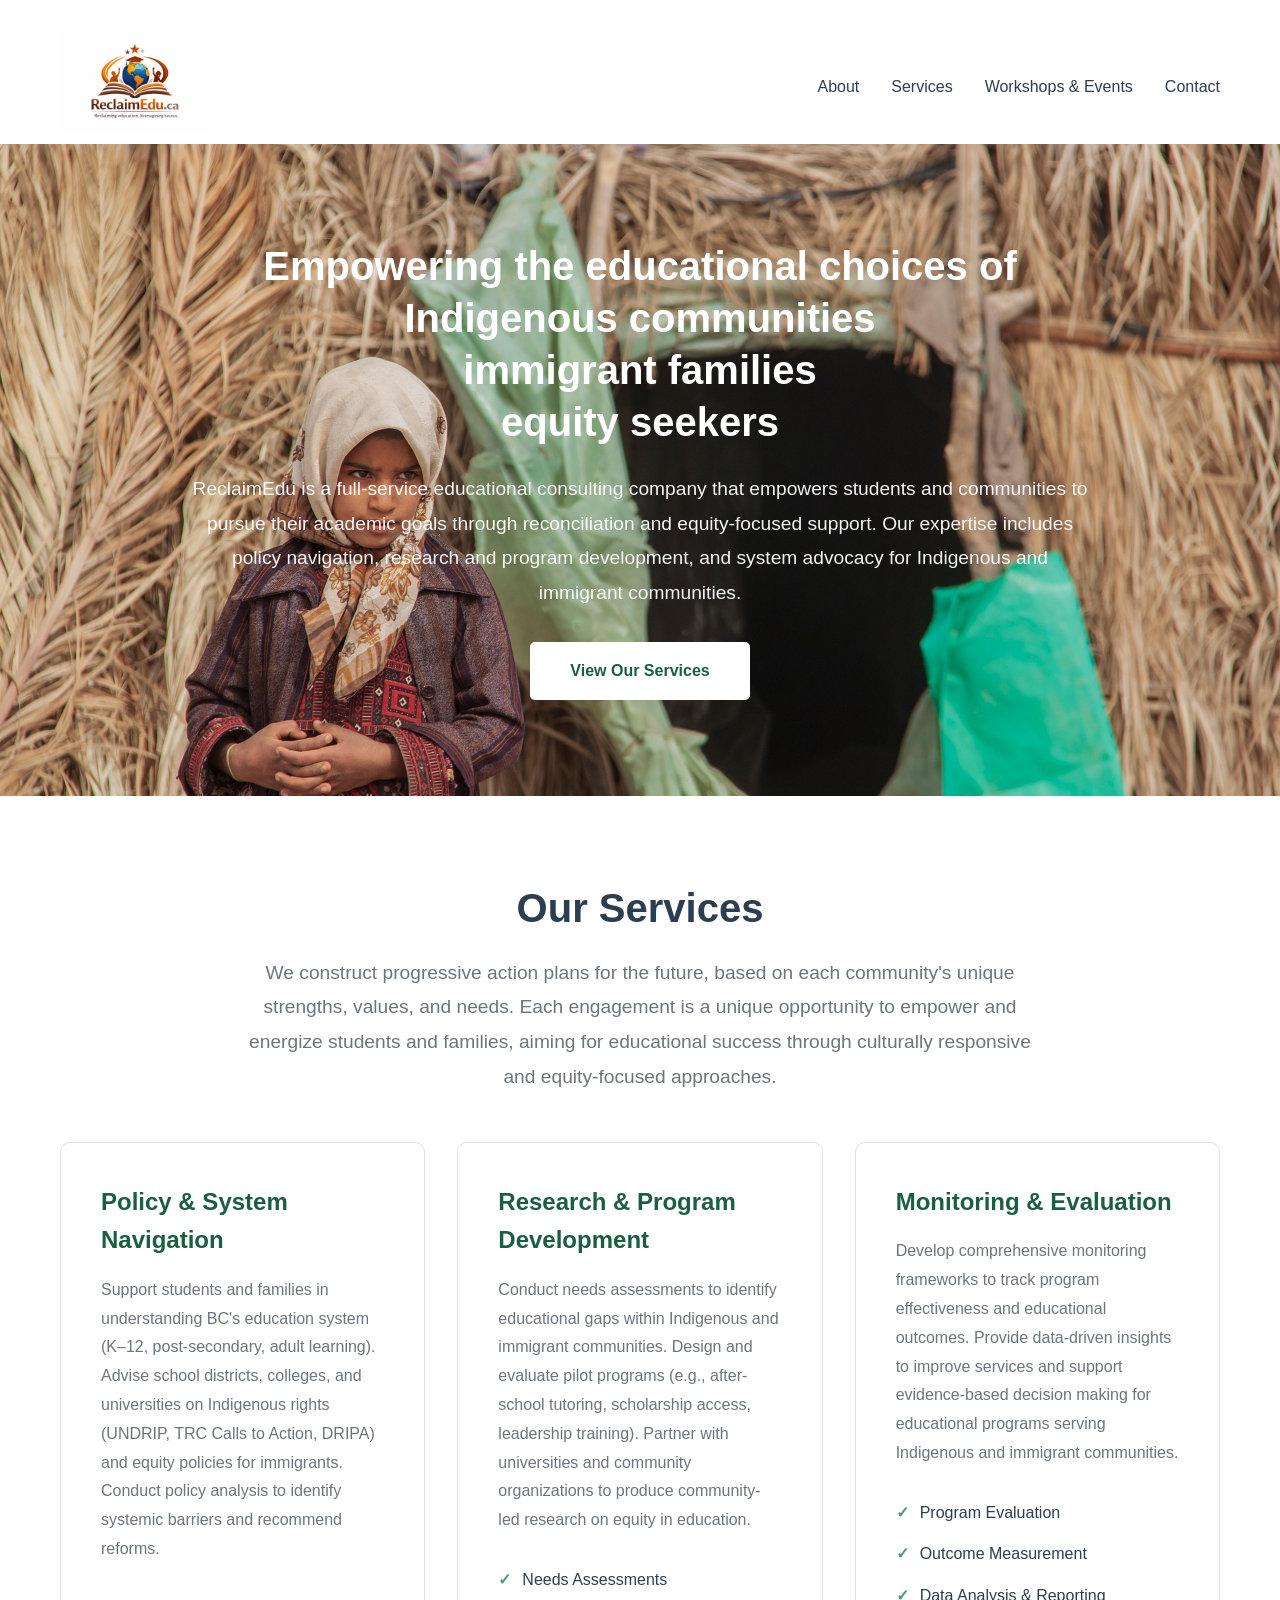
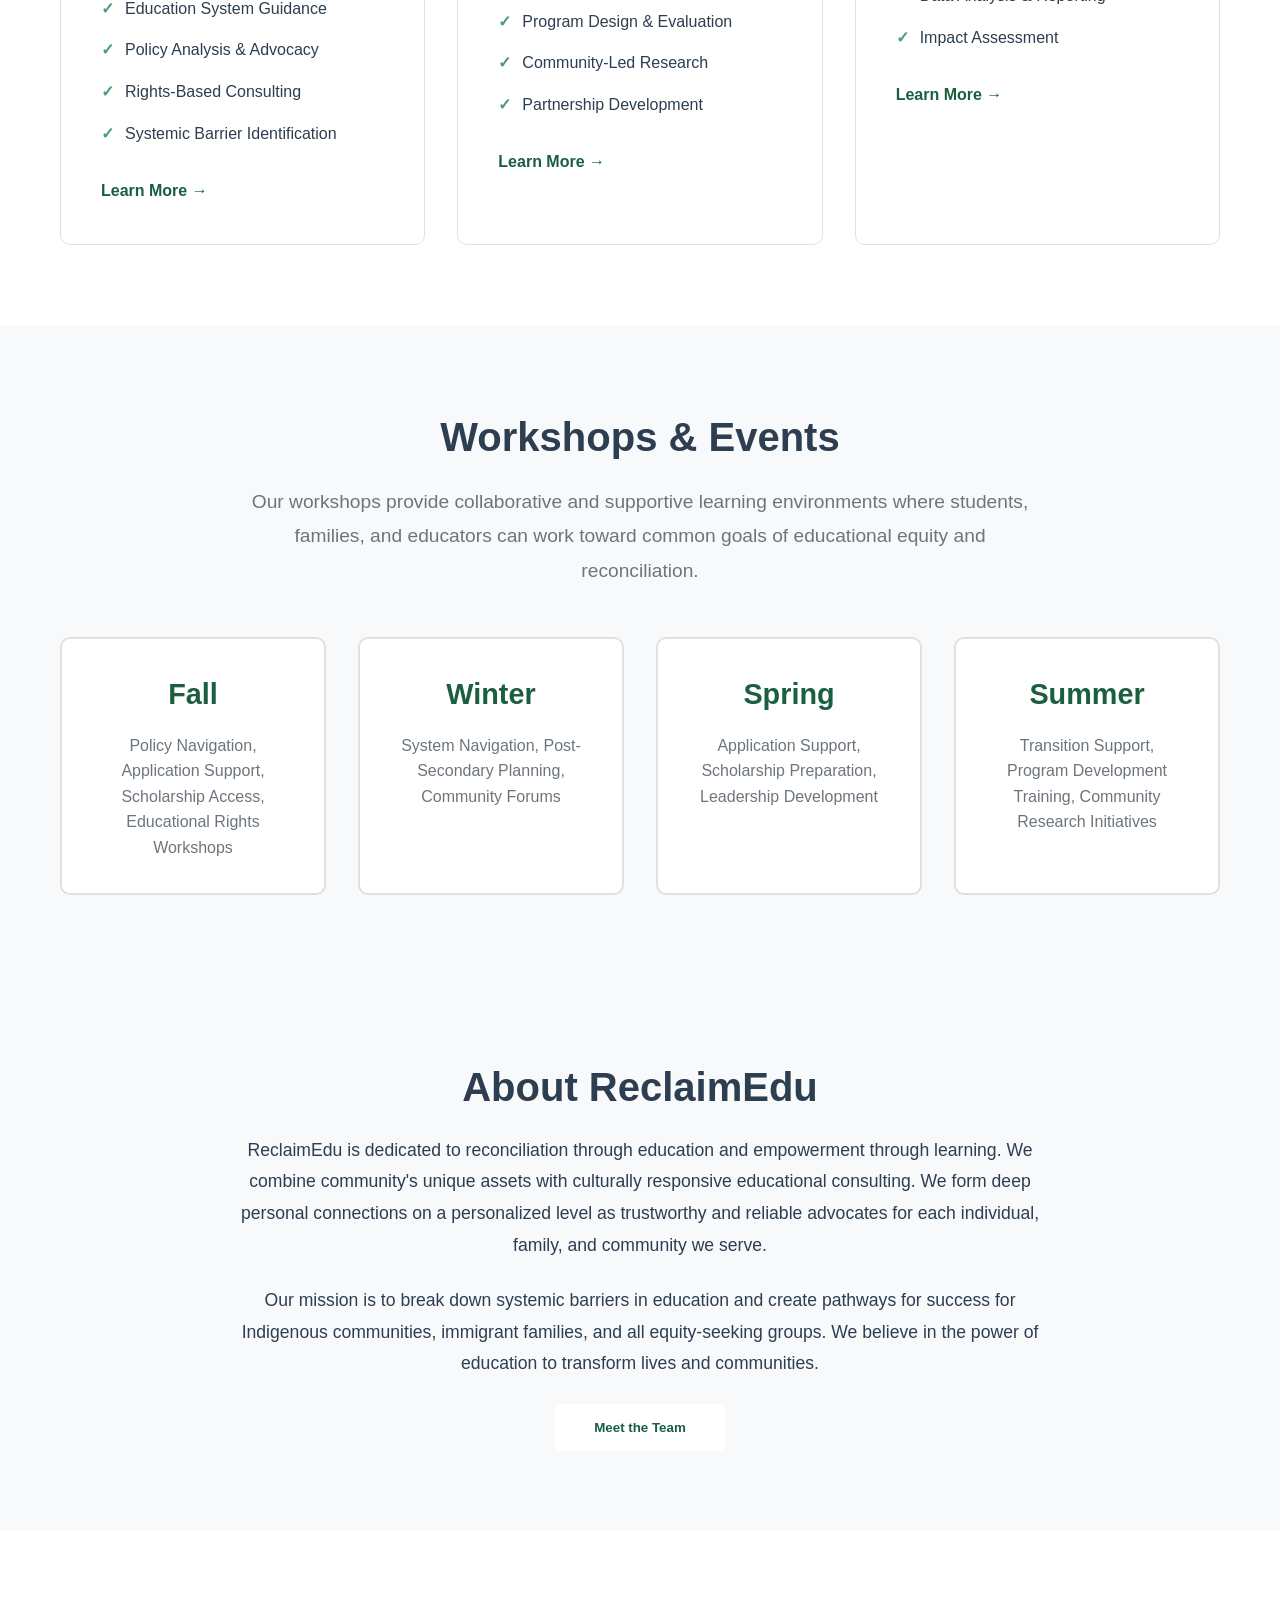
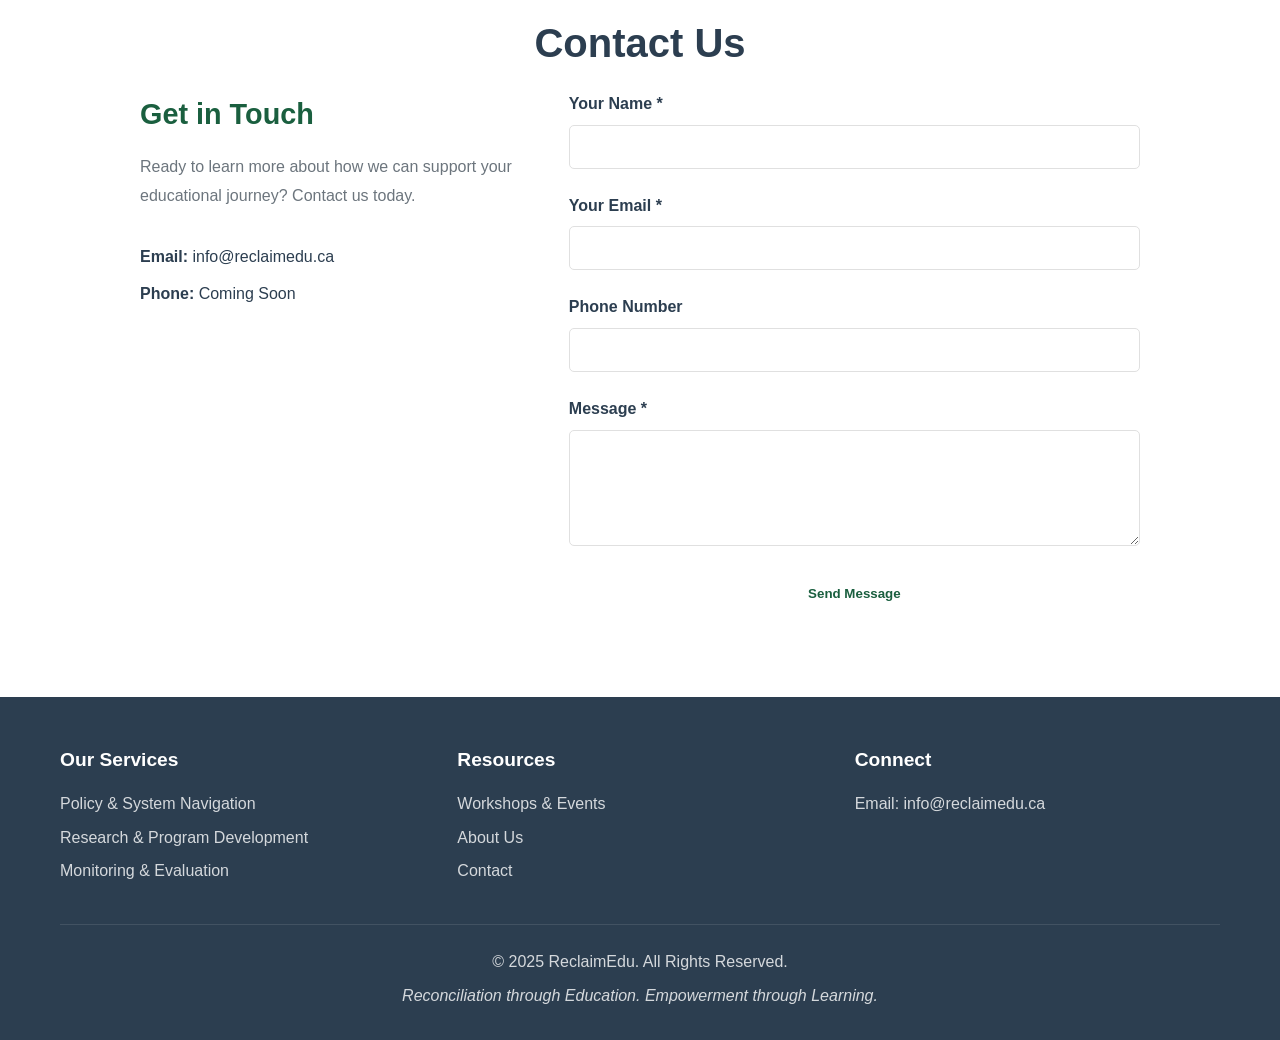
==== commit 16c4e97d: "update onclick added to meet the team btn sticky header removed image attempted to be fixed" ====
--- a/index.html
+++ b/index.html
@@ -19,6 +19,7 @@
             src="./Images/logo_reclaiming_education_reimagining_futures.png"
             alt="ReclaimEdu Logo"
             id="logo"
+            onclick="window.location.reload()"
           />
         </div>
         <button class="nav-toggle" aria-label="Toggle navigation">
@@ -52,6 +53,7 @@
     </nav>
 
     <!-- Hero Section -->
+    <section class="fade-in">
     <section class="hero">
       <div class="hero-container">
         <h1 class="hero-title">
@@ -70,8 +72,10 @@
         <a href="#services" class="btn-primary">View Our Services</a>
       </div>
     </section>
+    </section>
 
     <!-- Stats Section -->
+    <section class="fade-in">
     <section class="stats">
       <div class="stats-container">
         <div class="stat-item">
@@ -92,8 +96,10 @@
         </div>
       </div>
     </section>
+    </section>
 
     <!-- Services Section -->
+    <section class="fade-in">
     <section id="services" class="services">
       <div class="container">
         <h2 class="section-title">Our Services</h2>
@@ -164,8 +170,10 @@
         </div>
       </div>
     </section>
+    </section>
 
     <!-- Workshops Section -->
+    <section class="fade-in">
     <section id="workshops" class="workshops">
       <div class="container">
         <h2 class="section-title">Workshops & Events</h2>
@@ -204,6 +212,7 @@
         </div>
       </div>
     </section>
+    </section>
 
     <!-- Testimonials Section -->
     <section class="testimonials" style="display: none">
@@ -230,6 +239,7 @@
     </section>
 
     <!-- About Section -->
+    <section class="fade-in">
     <section id="about" class="about">
       <div class="container">
         <h2 class="section-title">About ReclaimEdu</h2>
@@ -250,11 +260,15 @@
           </p>
           
         </div>
-        <button class="btn-primary">Meet the Team</button>
-      </div>
+        <button class="btn-primary"
+        onclick="window.location.href='meettheteam.html'">
+        Meet the Team</button>
+      </div>
+    </section>
     </section>
 
     <!-- Contact Section -->
+    <section class="fade-in">
     <section id="contact" class="contact">
       <div class="container">
         <h2 class="section-title">Contact Us</h2>
@@ -319,6 +333,7 @@
         </div>
       </div>
     </section>
+    </section>
 
     <!-- Footer -->
     <footer class="footer">
--- a/index.css
+++ b/index.css
@@ -27,6 +27,17 @@
 
 }
 
+.fade-in {
+  opacity: 0;
+  transform: translateY(30px);
+  transition: opacity 0.8s ease-out, transform 0.8s ease-out;
+}
+
+.fade-in.show {
+  opacity: 1;
+  transform: translateY(0);
+}
+
 .container {
     max-width: 1200px;
     margin: 0 auto;
@@ -35,11 +46,12 @@
 
 /* Navigation */
 .navbar {
+    height: 9rem;
     background-color: var(--bg-white);
     box-shadow: var(--shadow);
     top: 0;
     z-index: 1000;
-    padding: 1rem 0;
+    padding: 0.5rem 0;
 }
 
 .nav-container {
@@ -55,6 +67,10 @@
     width: var(--logo-size);
     height: var(--logo-size);
     object-fit: contain;
+}
+
+.nav-logo #logo:hover{
+    cursor: pointer;
 }
 
 .nav-menu {
@@ -166,7 +182,7 @@
 
 /* Hero Section */
 .hero {
-    background-image: url("./images/demo_image1.jpg");
+    background-image: url("./Images/demo_image1.jpg");
     background-size: cover;
     background-position: center;
     color: white;
@@ -576,7 +592,7 @@
         height: 100vh;
         flex-direction: column;
         background-color: var(--bg-white);
-        width: 100%;
+        width: 80%;
         text-align: center;
         transition: 0.3s;
         box-shadow: var(--shadow);
@@ -660,4 +676,12 @@
     .stat-number {
         font-size: 2.5rem;
     }
-}+}
+
+@media (prefers-reduced-motion: reduce) {
+  .fade-in {
+    transition: none;
+    opacity: 1;
+    transform: none;
+  }
+}
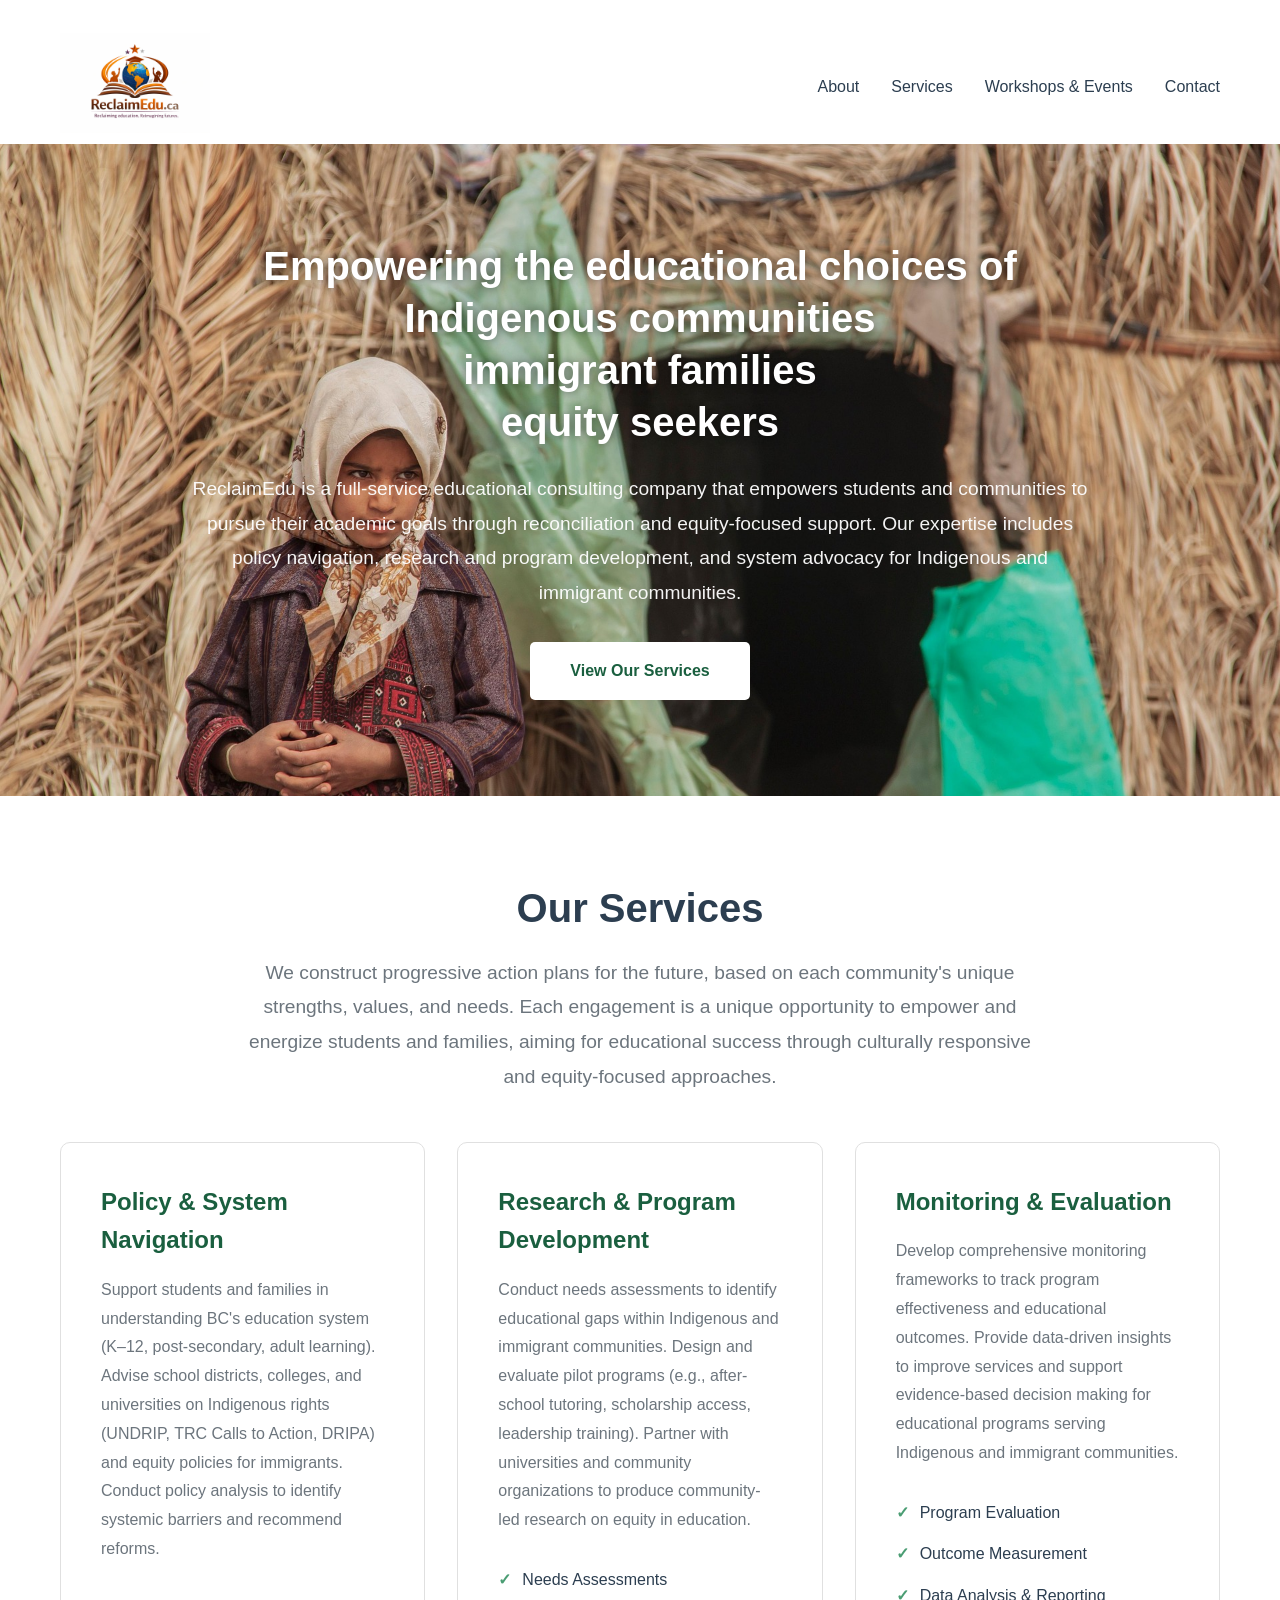
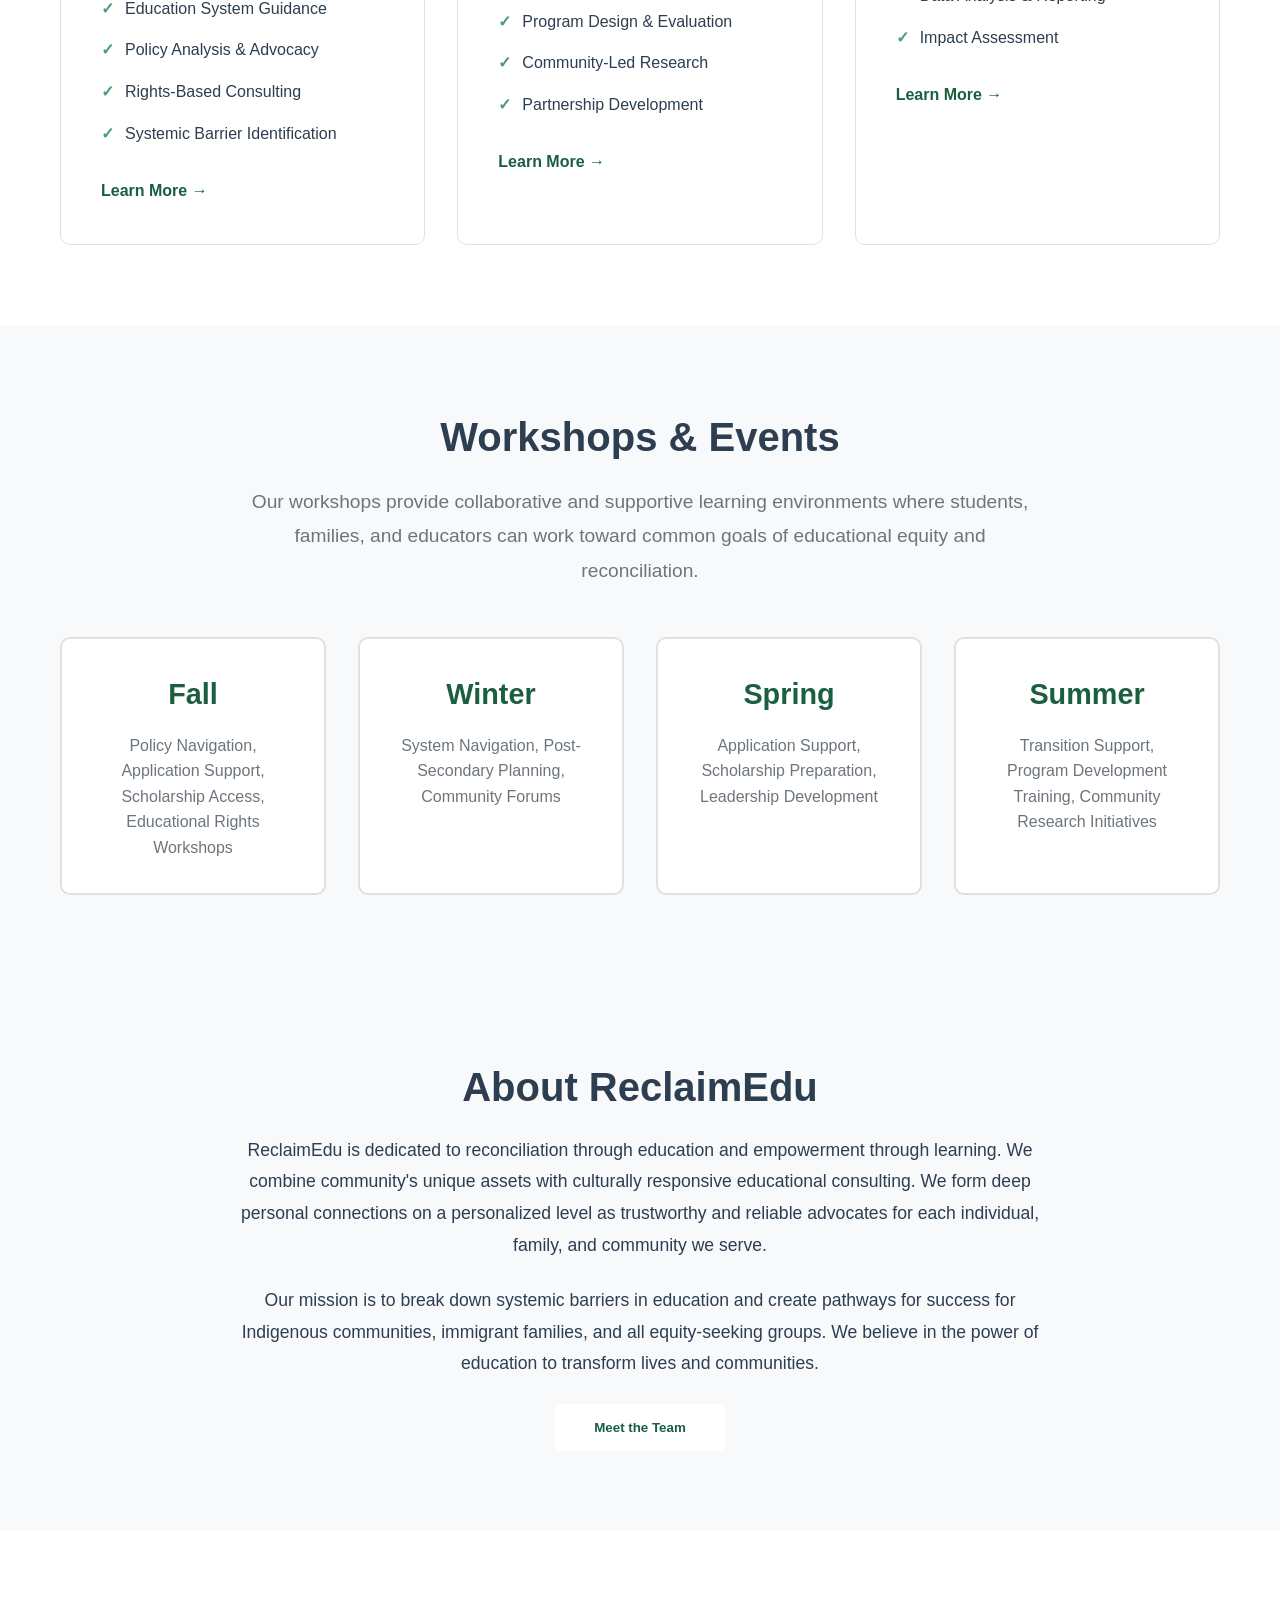
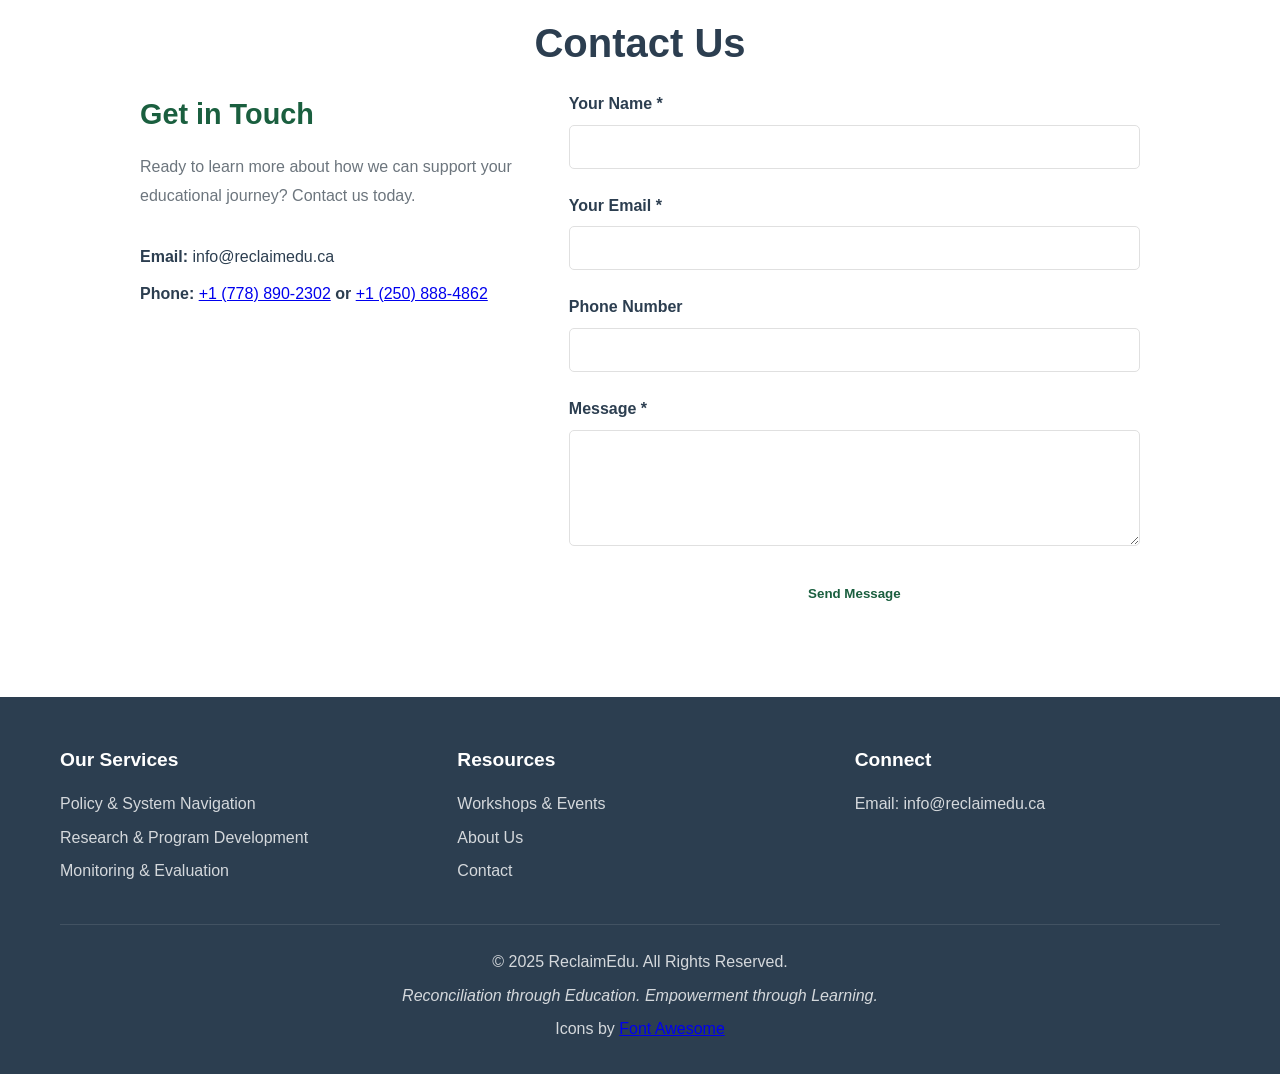
==== commit 421b0aa7: "meettheteam" ====
--- a/index.html
+++ b/index.html
@@ -281,7 +281,11 @@
             </p>
             <div class="contact-details">
               <p><strong>Email:</strong> info@reclaimedu.ca</p>
-              <p><strong>Phone:</strong> Coming Soon</p>
+              <p><strong>Phone:</strong> 
+                <a href="tel:+17788902302">+1 (778) 890-2302</a>
+                <strong>or</strong>
+                <a href="tel:+12508884862">+1 (250) 888-4862</a>
+            </p>
             </div>
           </div>
           <form class="contact-form"
@@ -365,6 +369,7 @@
           <p class="tagline">
             Reconciliation through Education. Empowerment through Learning.
           </p>
+        <p>Icons by <a href="https://fontawesome.com/">Font Awesome</a></p>
         </div>
       </div>
     </footer>
--- a/index.css
+++ b/index.css
@@ -200,6 +200,7 @@
     font-weight: 700;
     margin-bottom: 1.5rem;
     line-height: 1.3;
+    text-shadow: 0 0 10px rgba(0,0,0,0.5);
 }
 
 .hero-title .highlight {
@@ -657,6 +658,7 @@
     .stats-container {
         grid-template-columns: repeat(2, 1fr);
         gap: 2rem;
+        padding: 0;
     }
 }
 
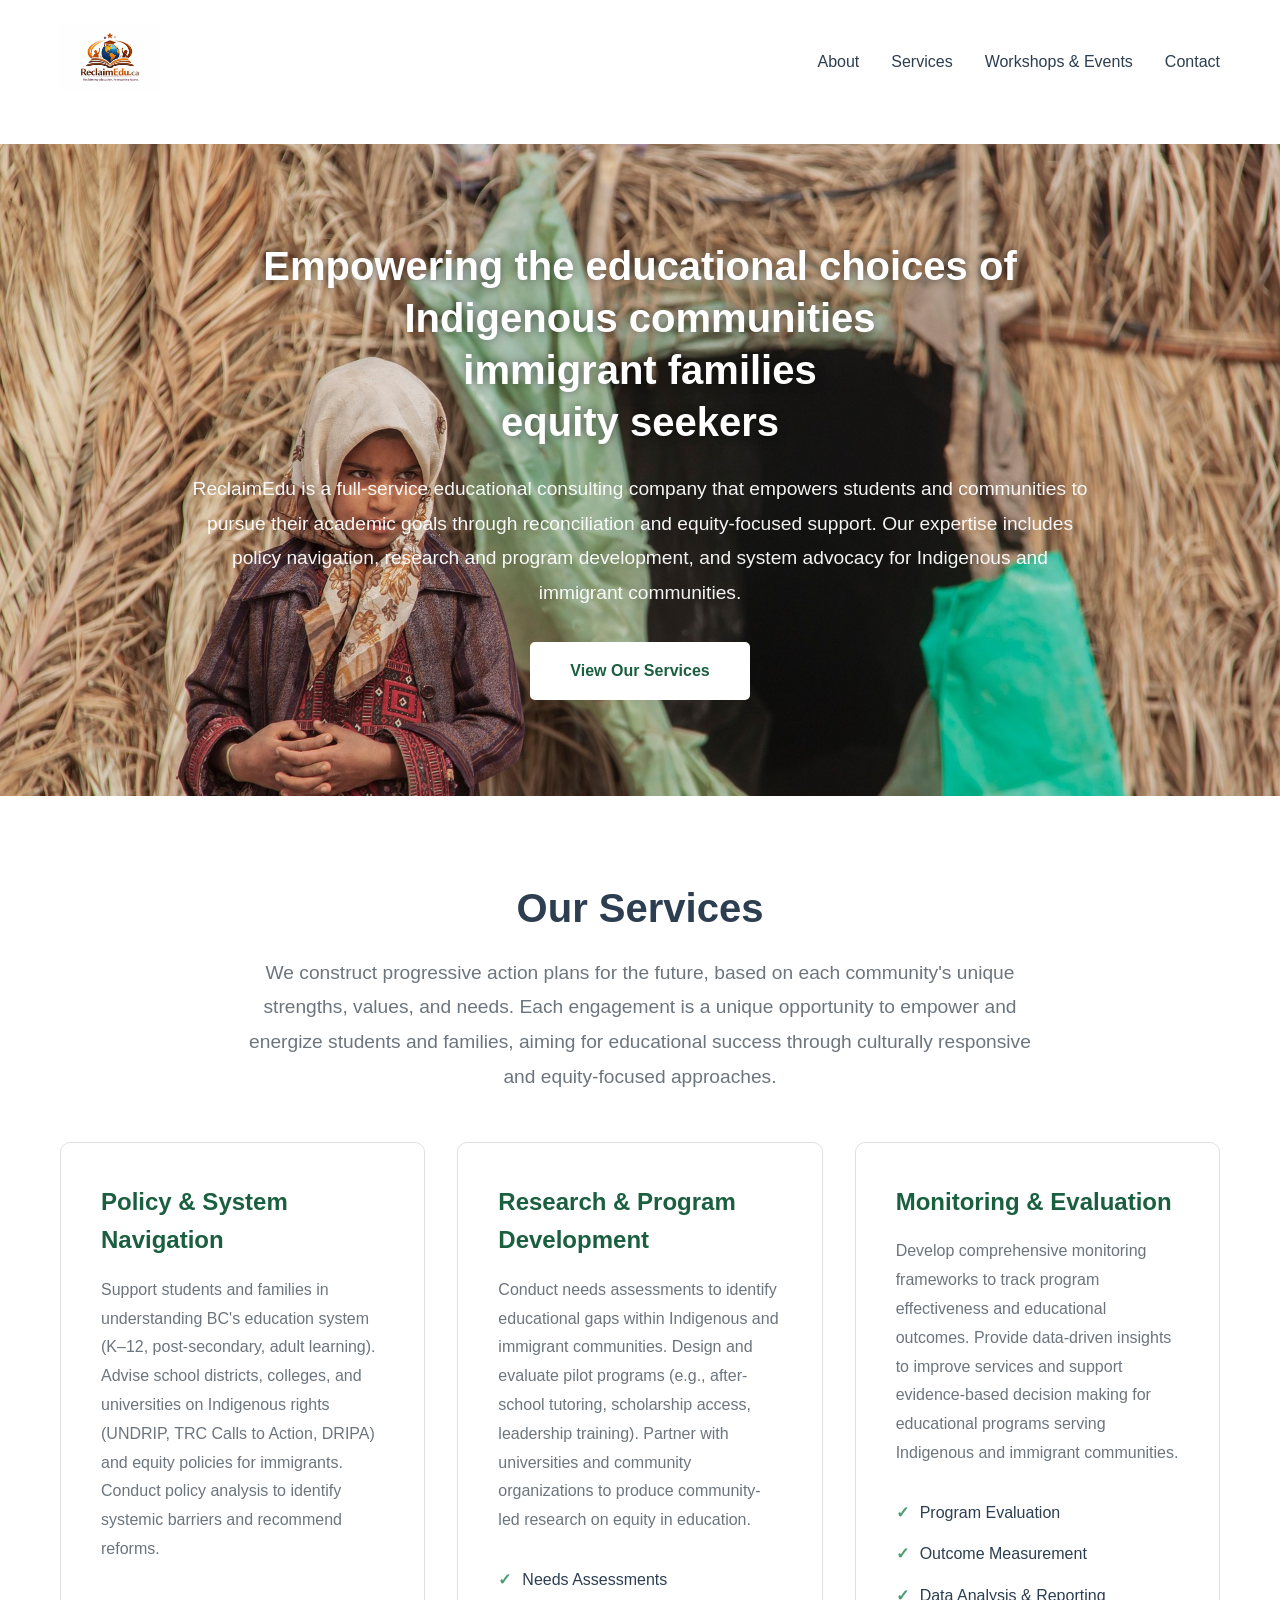
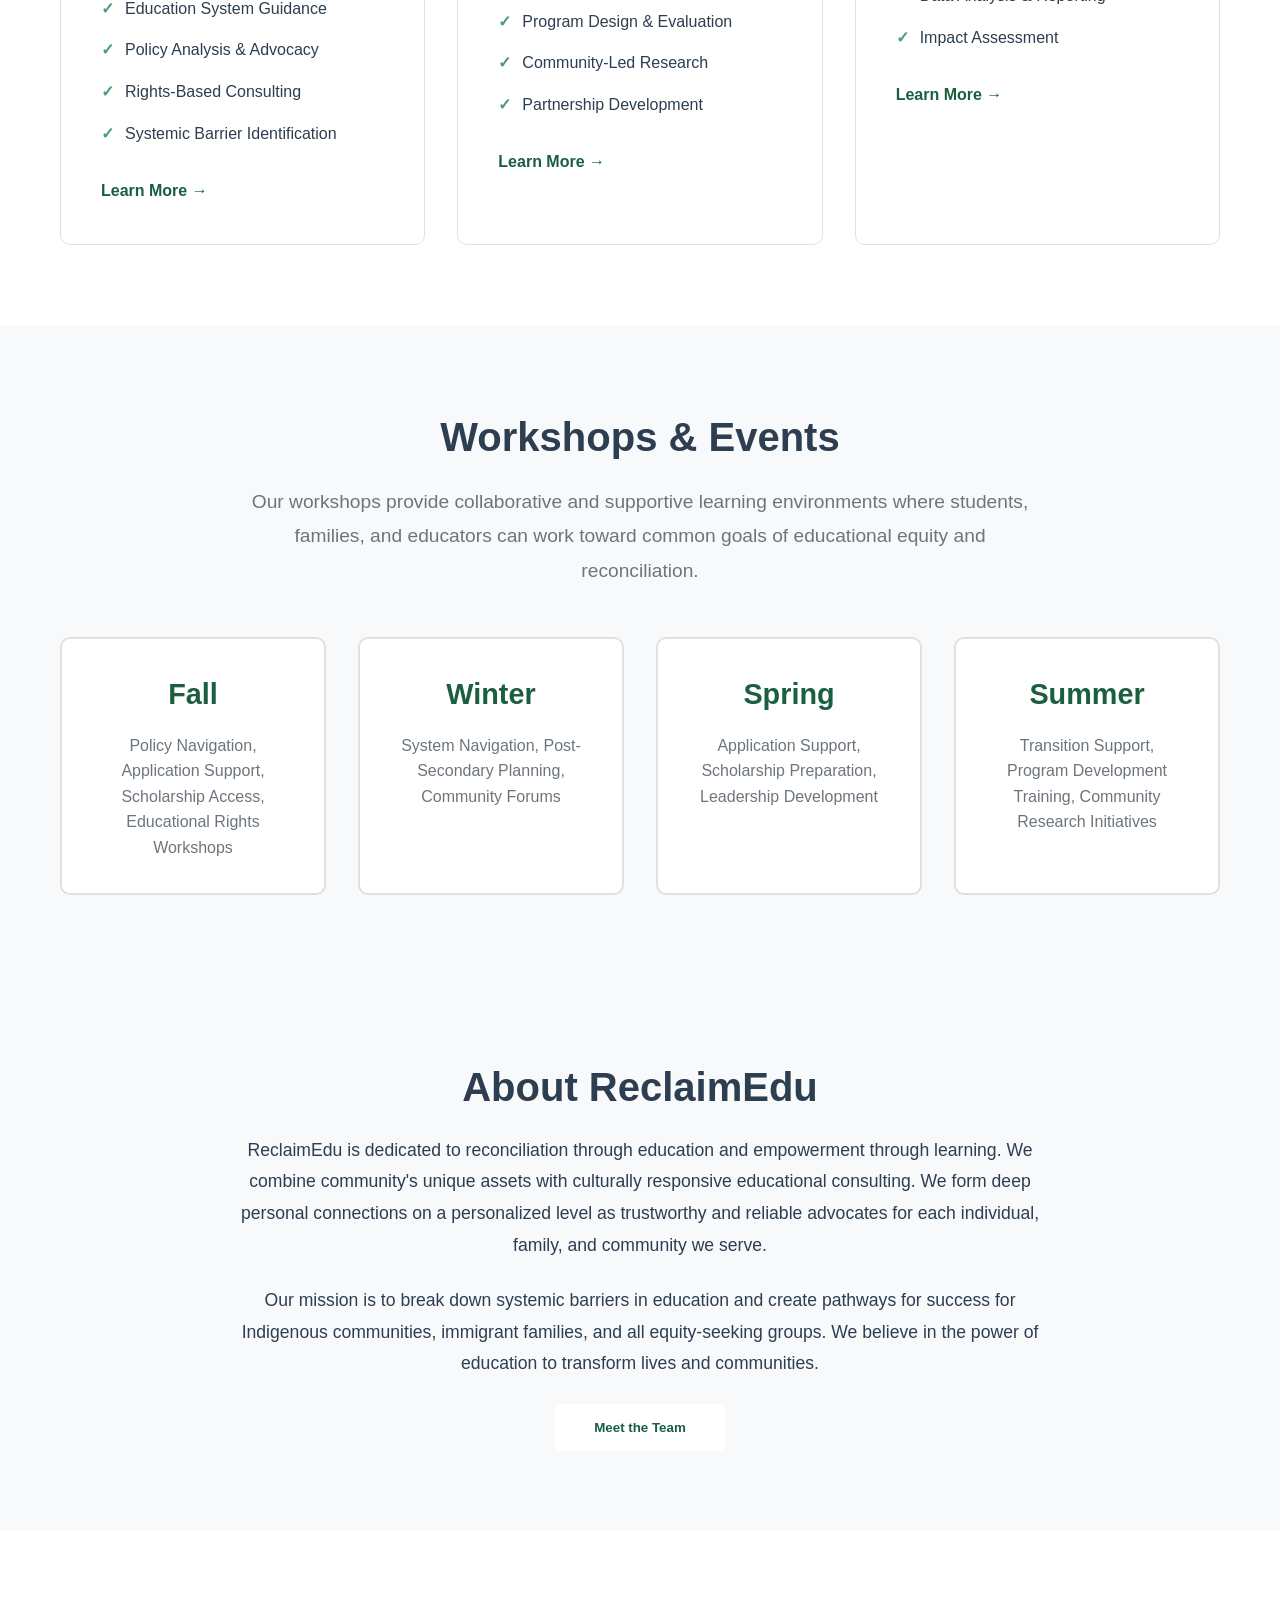
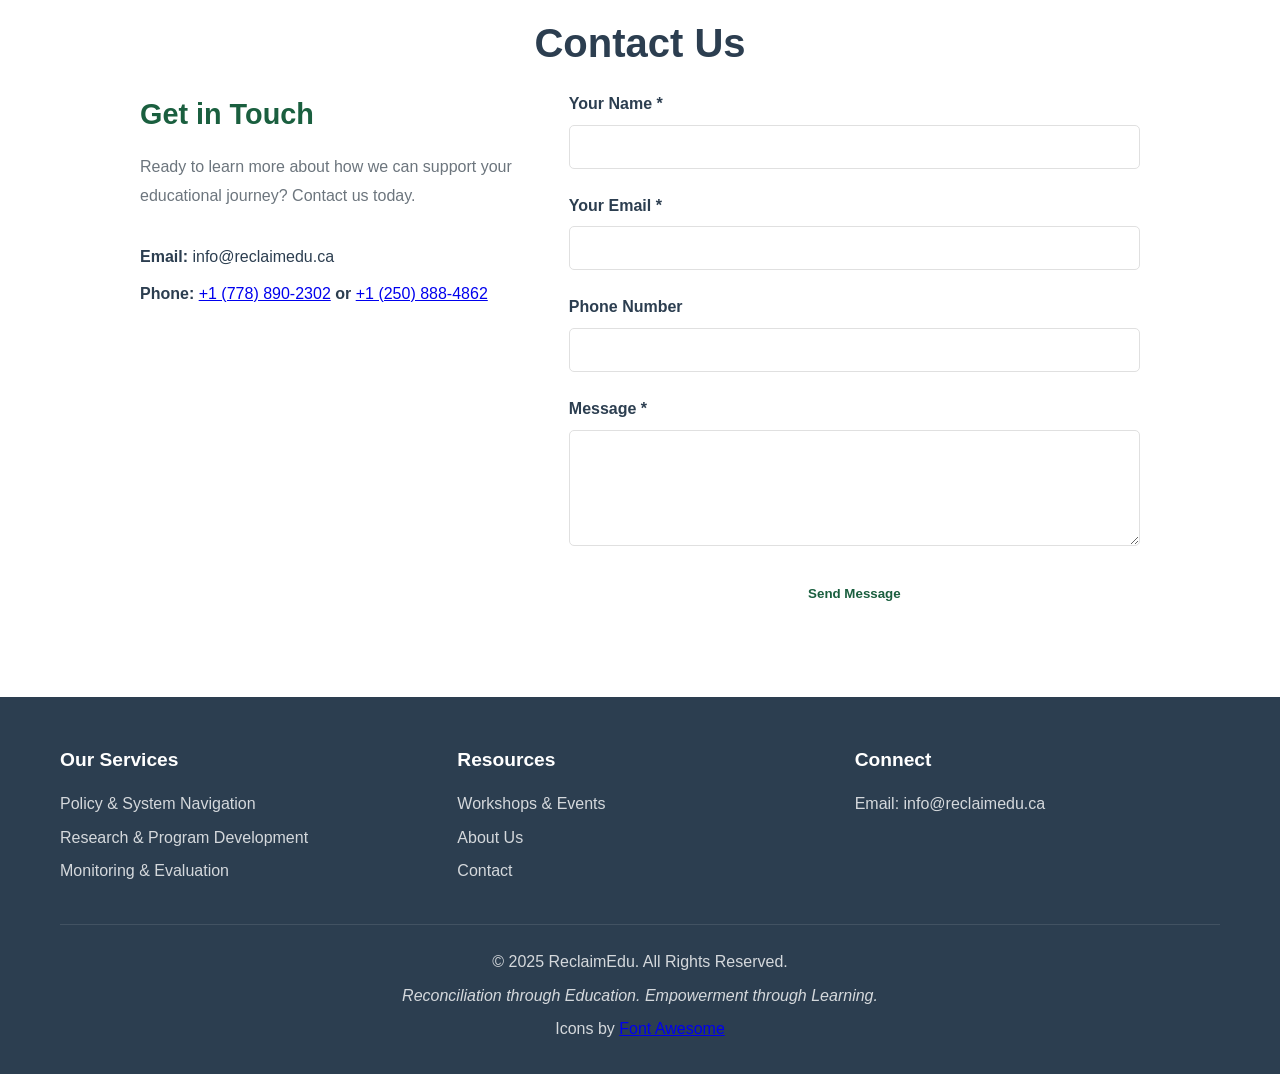
==== commit 2c2d4eb4: "meettheteam updated" ====
--- a/index.html
+++ b/index.html
@@ -380,4 +380,4 @@
     ></script>
     <script src="script.js"></script>
   </body>
-</html>
+</html>
--- a/index.css
+++ b/index.css
@@ -16,7 +16,8 @@
     --border-color: #e0e0e0;
     --shadow: 0 2px 10px rgba(0, 0, 0, 0.1);
     --shadow-hover: 0 5px 20px rgba(0, 0, 0, 0.15);
-    --logo-size: 150px;
+    --logo-size: 100px;
+    --logo-size-mobile: 150px;
 }
 
 body {
@@ -586,6 +587,12 @@
 
 /* Responsive Design */
 @media (max-width: 768px) {
+    .nav-logo #logo {
+    width: var(--logo-size-mobile);
+    height: var(--logo-size-mobile);
+    object-fit: contain;
+    }
+
     .nav-menu {
         position: fixed;
         left: -100%;
@@ -663,6 +670,12 @@
 }
 
 @media (max-width: 480px) {
+    .nav-logo #logo {
+    width: var(--logo-size-mobile);
+    height: var(--logo-size-mobile);
+    object-fit: contain;
+    }
+
     .hero {
         padding: 4rem 1rem;
     }
@@ -686,4 +699,4 @@
     opacity: 1;
     transform: none;
   }
-}
+}
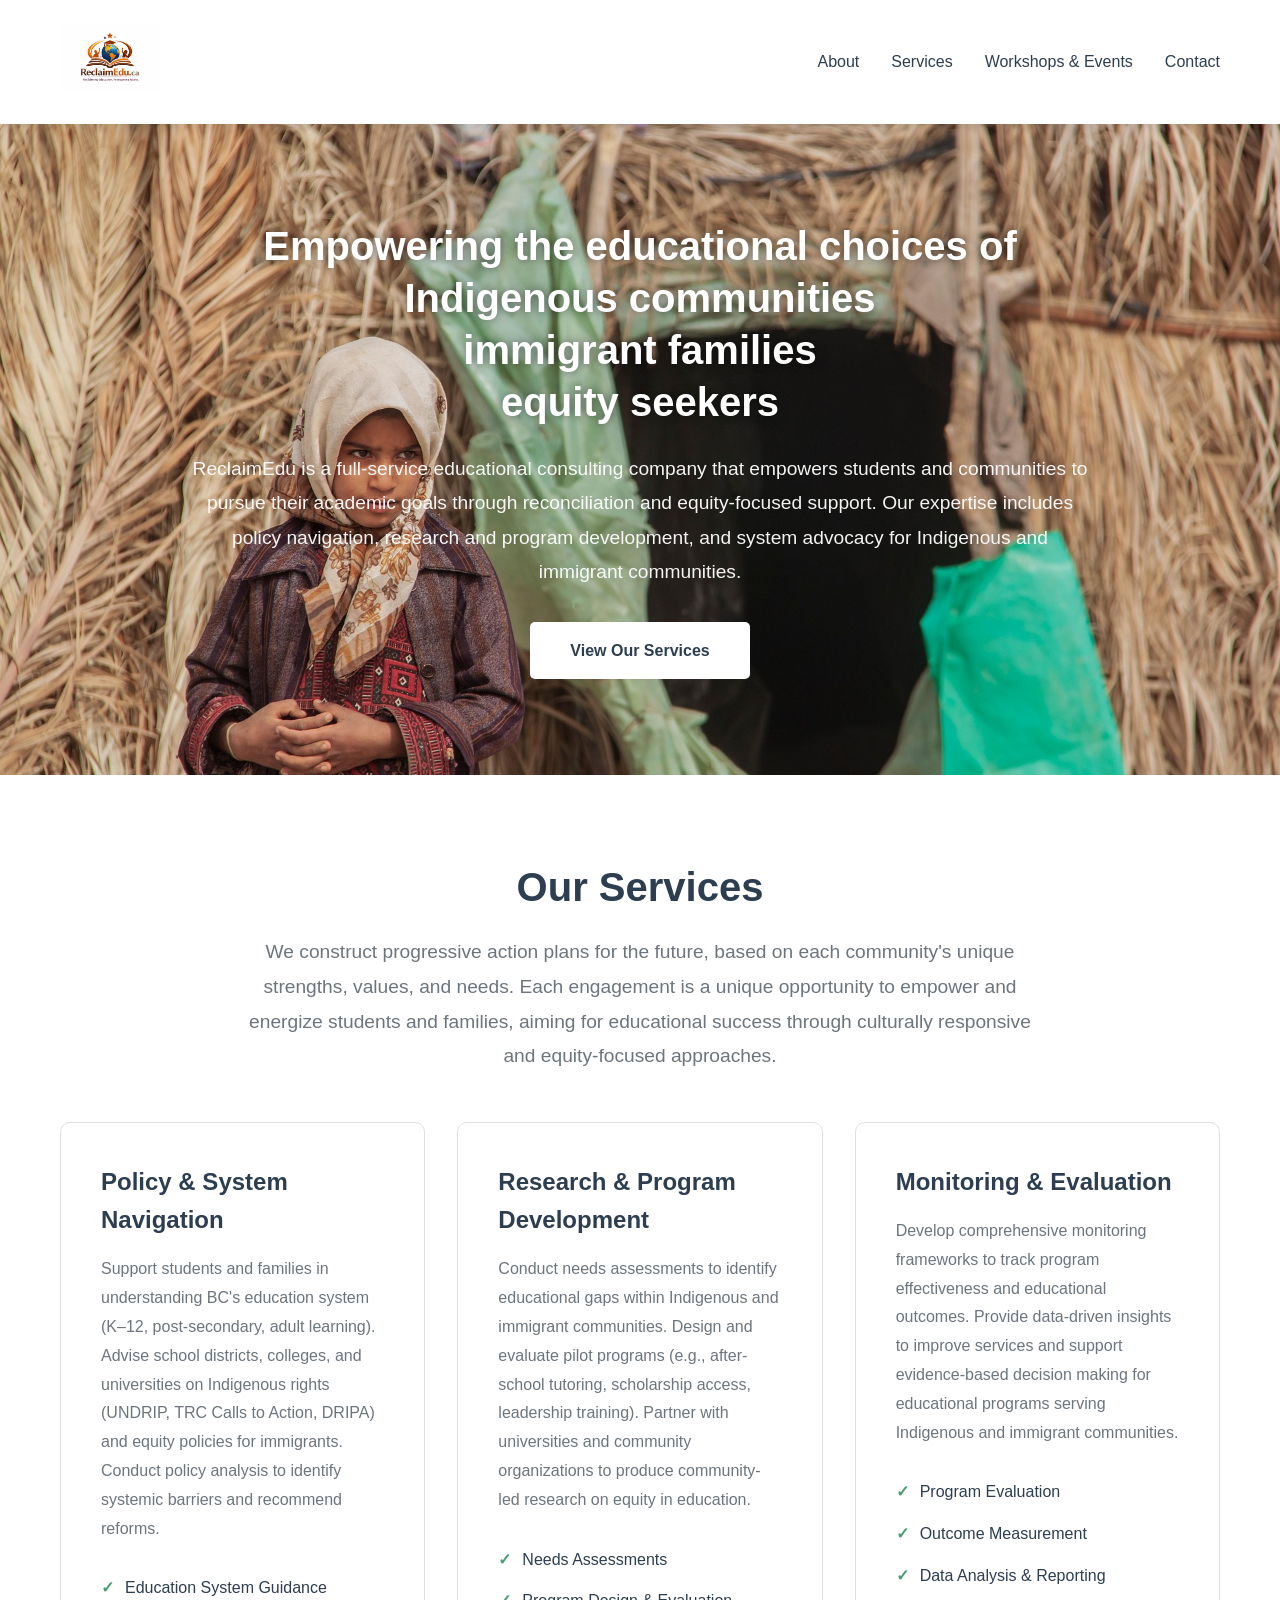
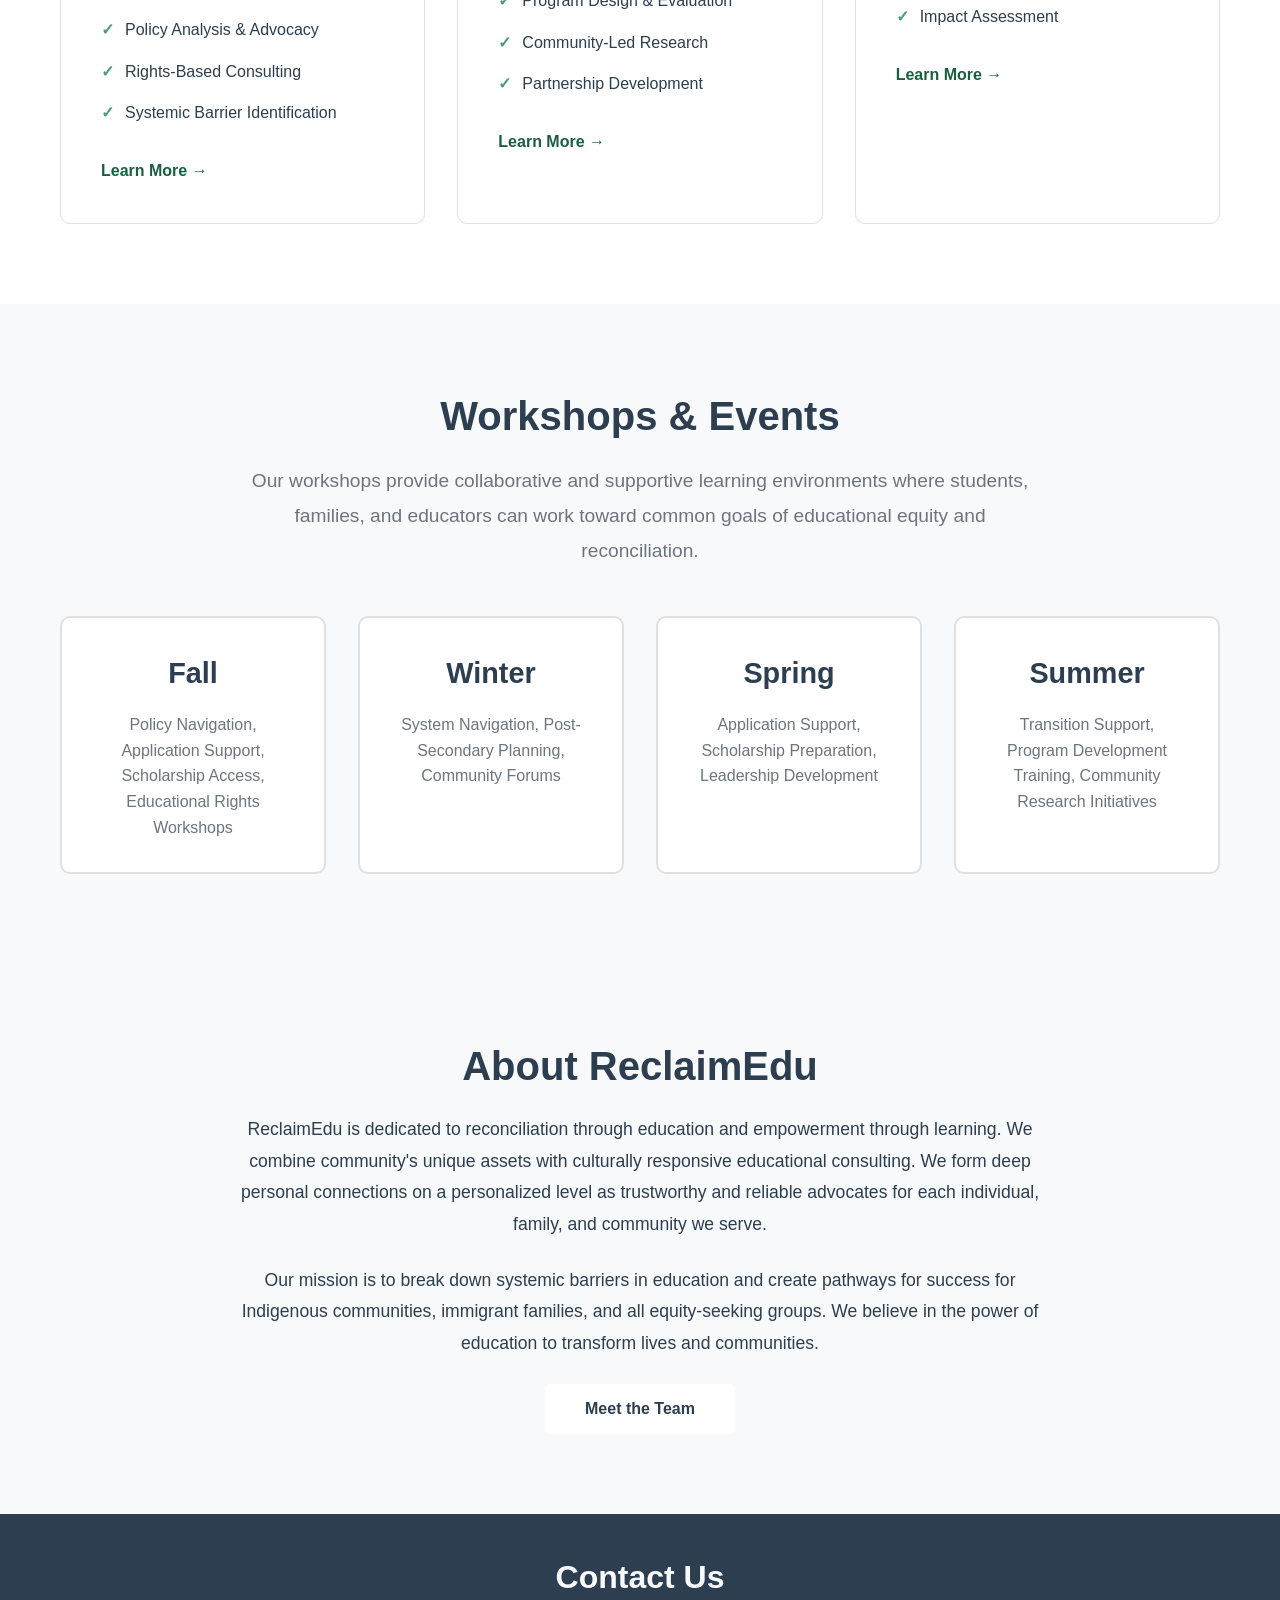
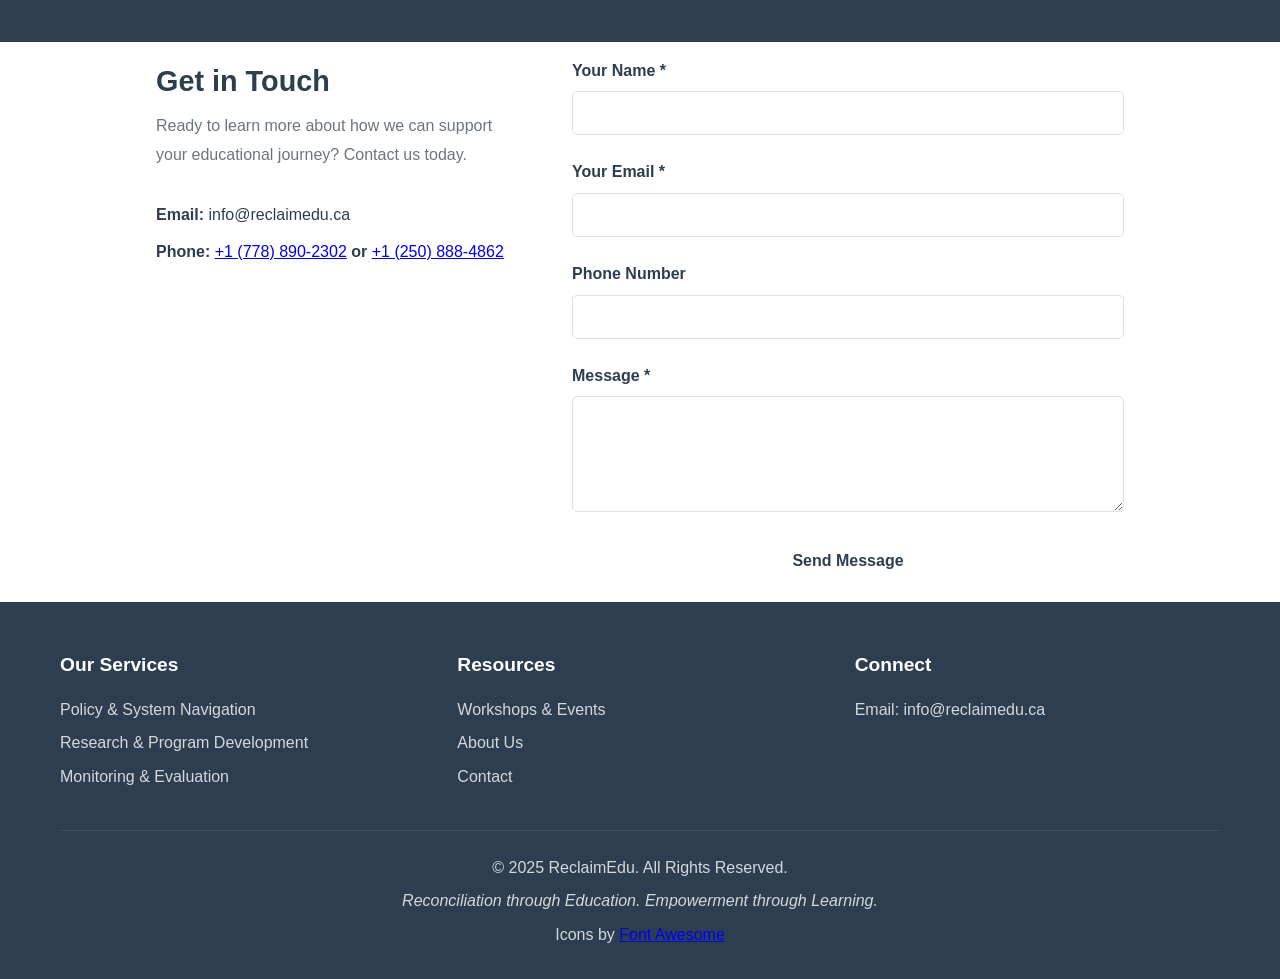
==== commit 5436187a: "touchups" ====
--- a/index.html
+++ b/index.html
@@ -33,6 +33,9 @@
           </button>
           <li class="nav-item">
             <a href="#about" class="nav-link">About</a>
+              <ul class="dropdown">
+                <li><a href="#meettheteam">Meet the Team</a></li>
+              </ul>
           </li>
           <li class="nav-item">
             <a href="#services" class="nav-link">Services</a>
@@ -99,7 +102,6 @@
     </section>
 
     <!-- Services Section -->
-    <section class="fade-in">
     <section id="services" class="services">
       <div class="container">
         <h2 class="section-title">Our Services</h2>
@@ -169,7 +171,6 @@
           </div>
         </div>
       </div>
-    </section>
     </section>
 
     <!-- Workshops Section -->
@@ -261,6 +262,7 @@
           
         </div>
         <button class="btn-primary"
+        id="meettheteam"
         onclick="window.location.href='meettheteam.html'">
         Meet the Team</button>
       </div>
@@ -270,8 +272,8 @@
     <!-- Contact Section -->
     <section class="fade-in">
     <section id="contact" class="contact">
-      <div class="container">
-        <h2 class="section-title">Contact Us</h2>
+      <h2 class="contact-title">Contact Us</h2>
+      <div class="container">
         <div class="contact-content">
           <div class="contact-info">
             <h3>Get in Touch</h3>
--- a/index.css
+++ b/index.css
@@ -17,7 +17,7 @@
     --shadow: 0 2px 10px rgba(0, 0, 0, 0.1);
     --shadow-hover: 0 5px 20px rgba(0, 0, 0, 0.15);
     --logo-size: 100px;
-    --logo-size-mobile: 150px;
+    --logo-size-mobile: 80px;
 }
 
 body {
@@ -25,7 +25,10 @@
     line-height: 1.6;
     color: var(--text-dark);
     background-color: var(--bg-white);
-
+}
+
+html{
+    scroll-padding-top: calc(var(--logo-size) + 3rem);
 }
 
 .fade-in {
@@ -47,7 +50,8 @@
 
 /* Navigation */
 .navbar {
-    height: 9rem;
+    position: sticky;
+    height: fit-content;
     background-color: var(--bg-white);
     box-shadow: var(--shadow);
     top: 0;
@@ -111,12 +115,14 @@
     visibility: hidden;
     transform: translateY(-10px);
     transition: all 0.3s;
+    z-index: 10;
 }
 
 .nav-item:hover .dropdown {
     opacity: 1;
     visibility: visible;
     transform: translateY(0);
+    z-index: 10;
 }
 
 .dropdown li {
@@ -219,7 +225,7 @@
 .btn-primary {
     display: inline-block;
     background-color: white;
-    color: var(--primary-color);
+    color: var(--text-dark);
     padding: 1rem 2.5rem;
     text-decoration: none;
     border-radius: 5px;
@@ -309,7 +315,7 @@
 
 .service-card h3 {
     font-size: 1.5rem;
-    color: var(--primary-color);
+    color: var(--text-dark);
     margin-bottom: 1rem;
 }
 
@@ -378,7 +384,7 @@
 
 .season-card h3 {
     font-size: 1.8rem;
-    color: var(--primary-color);
+    color: var(--text-dark);
     margin-bottom: 1rem;
 }
 
@@ -445,6 +451,12 @@
 
 .about .btn-primary{
     width: fit-content;
+    font-family: 'Segoe UI', sans-serif;
+    font-size: 1rem;
+}
+
+.about .btn-primary:hover{
+    color: var(--primary-color);
 }
 /* Contact Section */
 .hp {
@@ -456,11 +468,20 @@
   overflow: hidden;
 }
 
-.contact {
-    padding: 5rem 2rem;
+
+.contact-title{
+    height: 8rem;
+    width: 100%;
+    font-size: 2rem;
+    color: var(--bg-light);
+    background-color: var(--text-dark);
+    display: flex;
+    justify-content: center;
+    align-items: center;
 }
 
 .contact-content {
+    padding: 1rem;
     display: grid;
     grid-template-columns: 1fr 1.5fr;
     gap: 3rem;
@@ -470,8 +491,8 @@
 
 .contact-info h3 {
     font-size: 1.8rem;
-    color: var(--primary-color);
-    margin-bottom: 1rem;
+    color: var(--text-dark);
+    margin-bottom: 0.5rem;
 }
 
 .contact-info p {
@@ -526,6 +547,15 @@
 
 .form-group textarea {
     resize: vertical;
+}
+
+form .btn-primary{
+    font-family: 'Segoe UI', sans-serif;
+    font-size: 1rem;
+}
+
+form .btn-primary:hover{
+    color: var(--primary-color);
 }
 
 /* Footer */
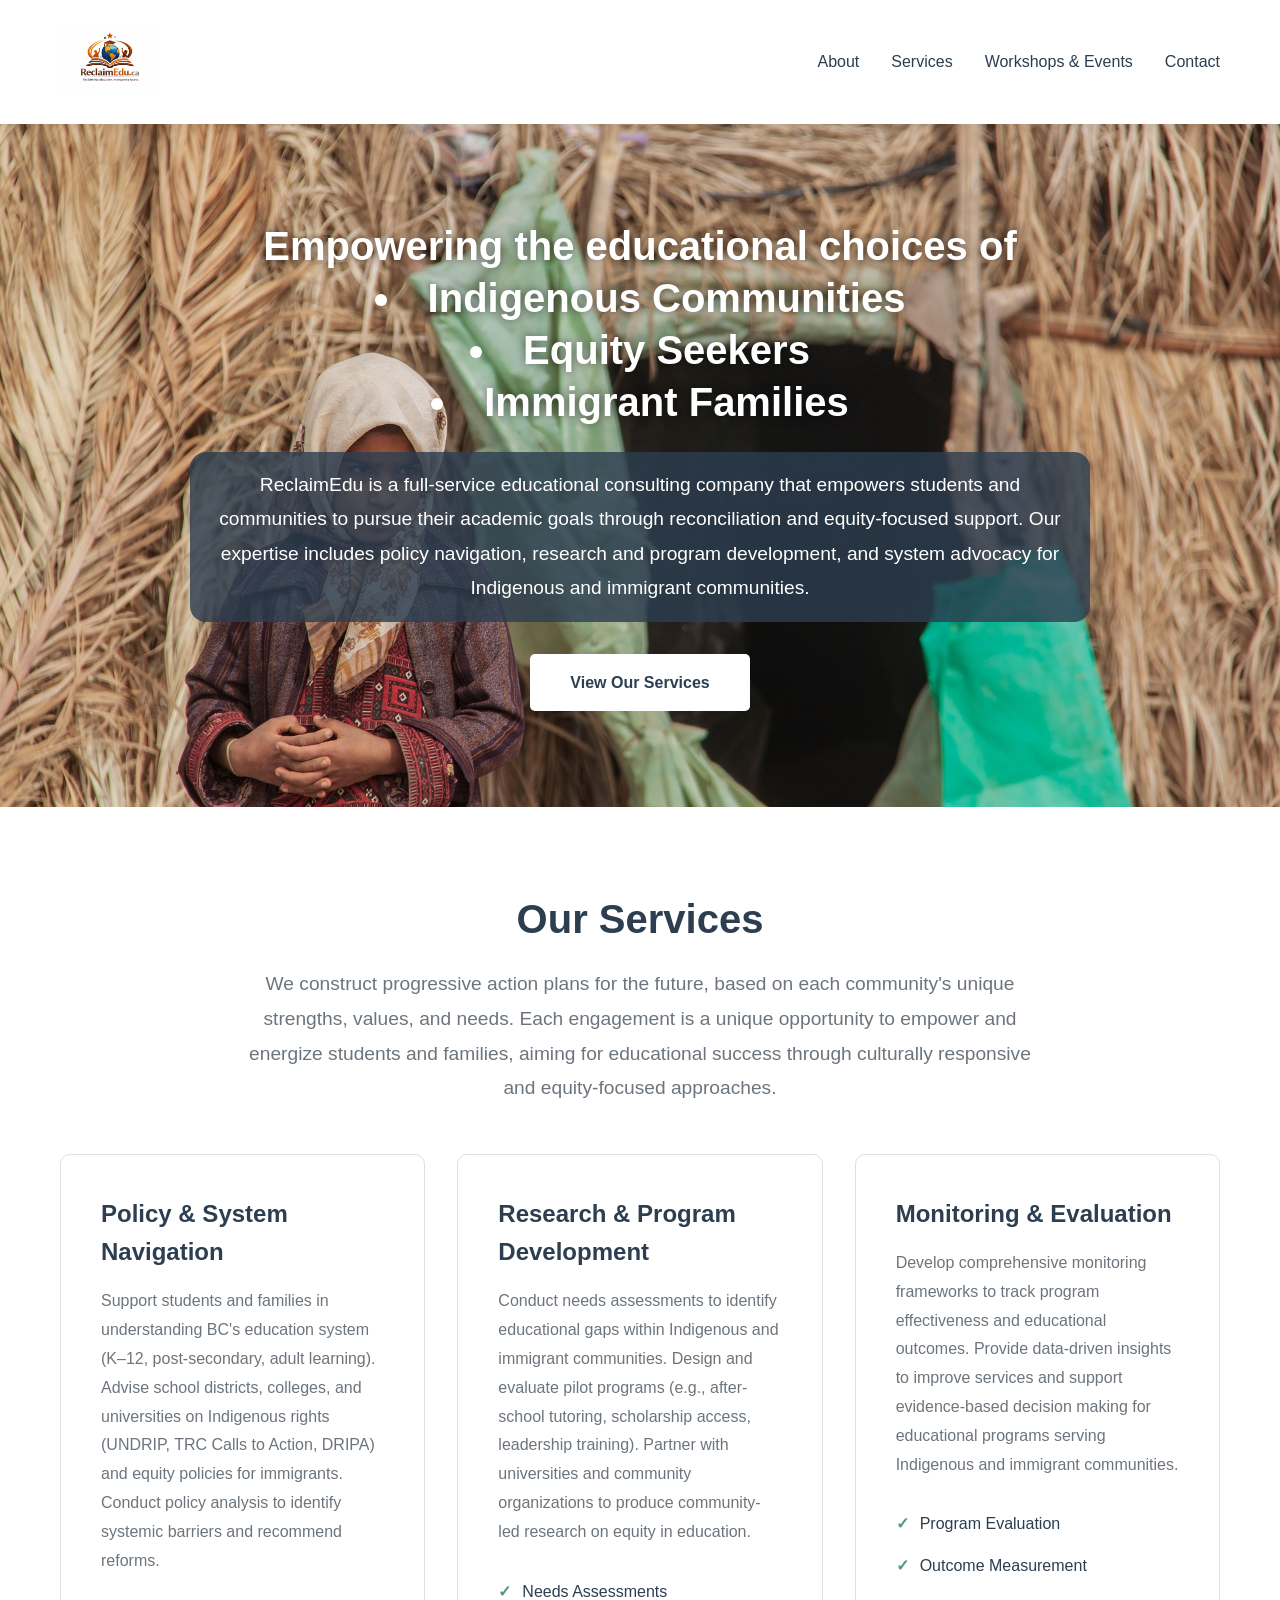
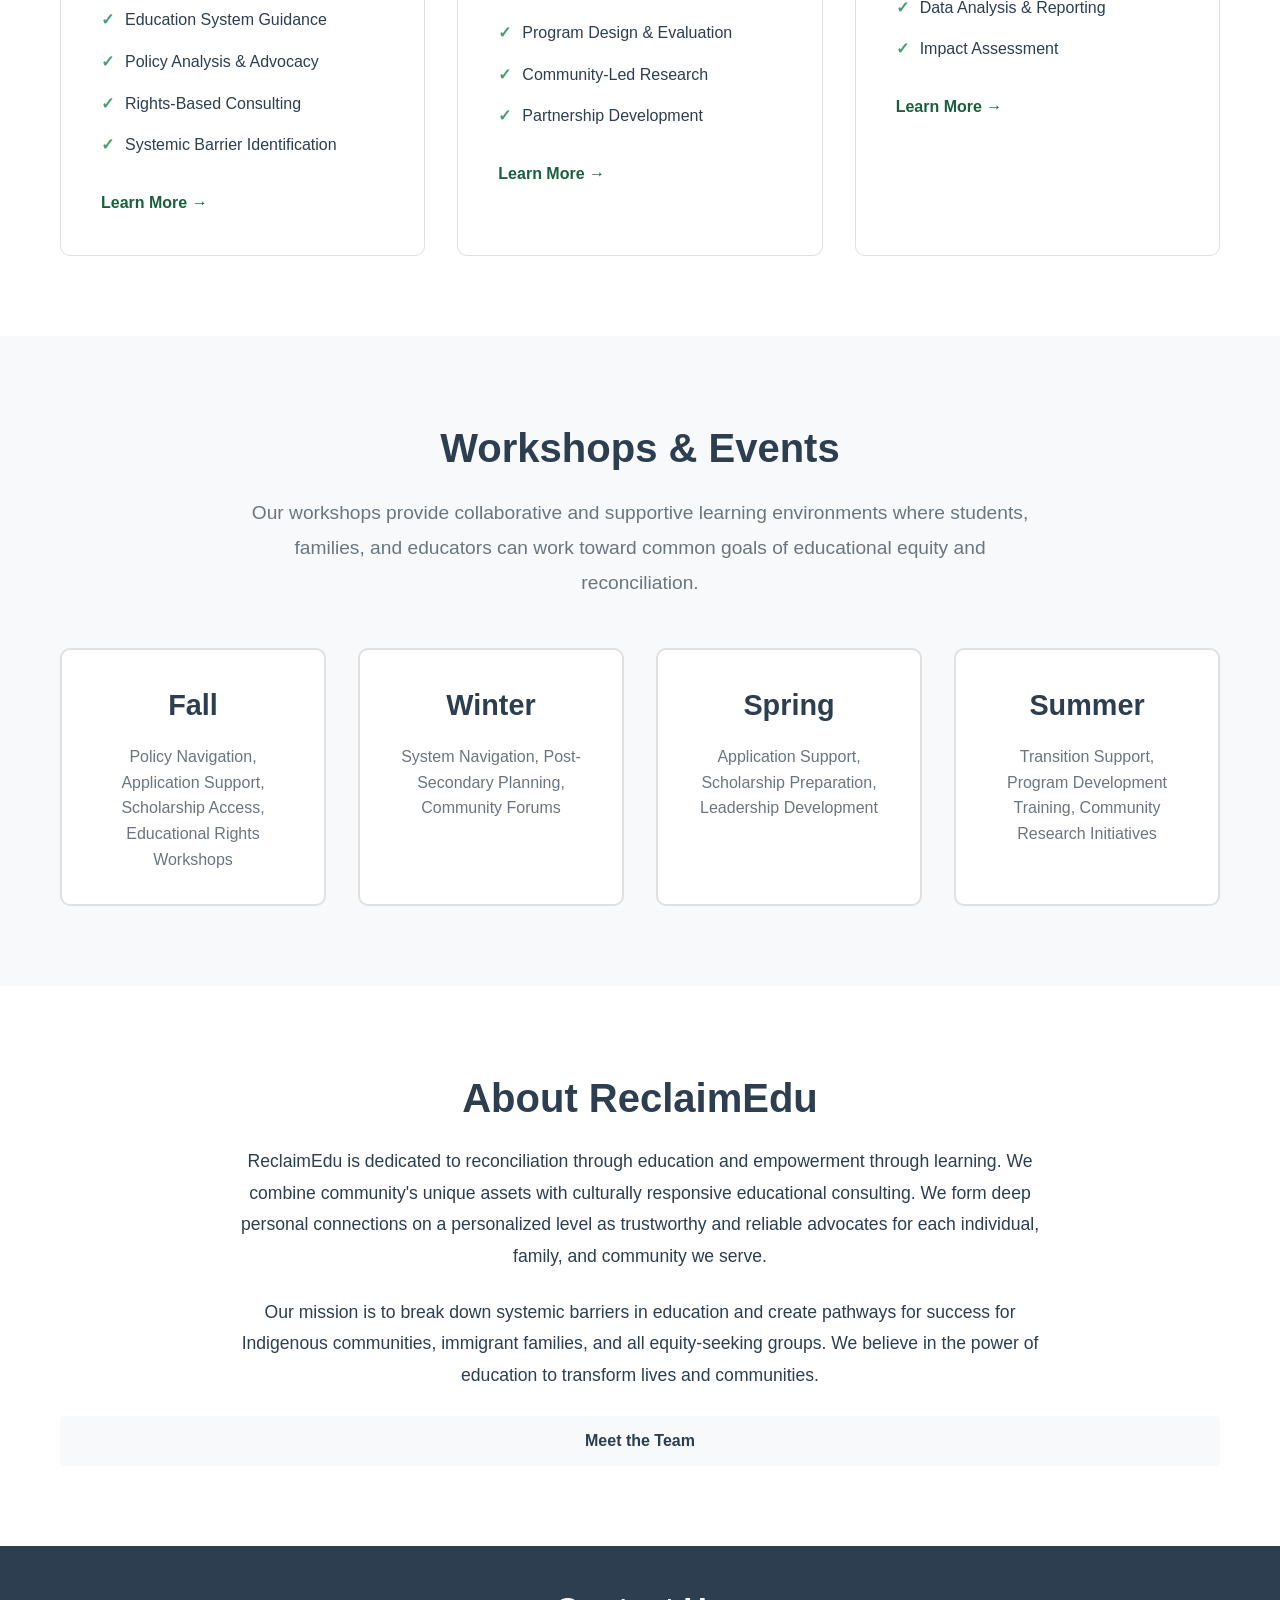
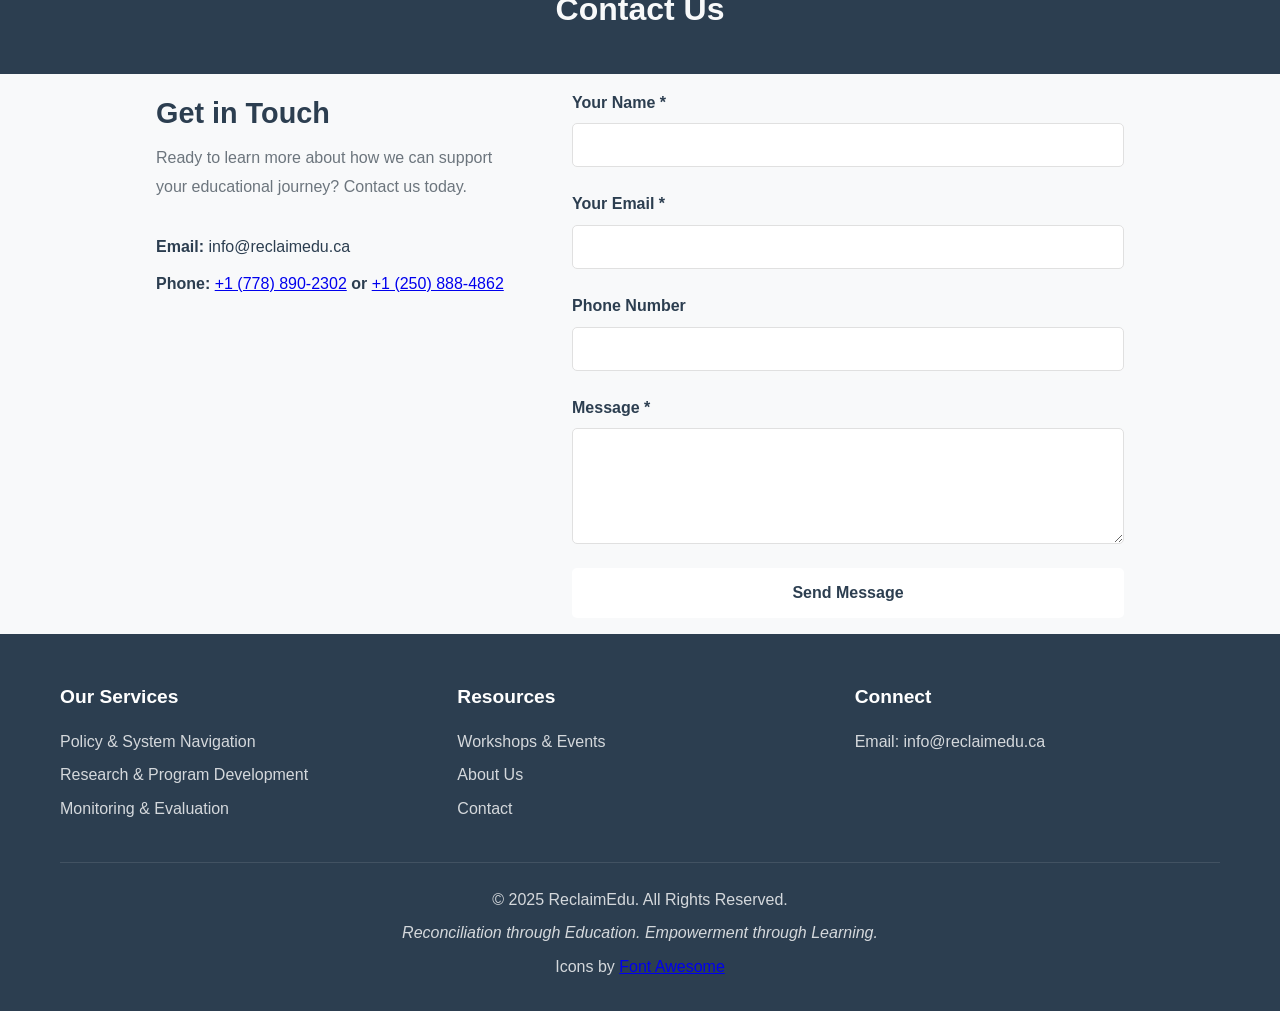
==== commit 4fa3165f: "DONE DONE" ====
--- a/index.html
+++ b/index.html
@@ -61,9 +61,12 @@
       <div class="hero-container">
         <h1 class="hero-title">
           Empowering the educational choices of
-          <span class="highlight">Indigenous communities</span>
-          <span class="highlight">immigrant families</span>
-          <span class="highlight">equity seekers</span>
+          <span class="highlight">
+            <ul>
+              <li>Indigenous Communities</li>
+              <li>Equity Seekers</li>
+              <li>Immigrant Families</li>
+            </ul>
         </h1>
         <p class="hero-subtitle">
           ReclaimEdu is a full-service educational consulting company that
--- a/index.css
+++ b/index.css
@@ -215,11 +215,17 @@
     font-weight: 700;
 }
 
+.hero-title .highlight ul{
+    list-style-position: inside;
+}
+
 .hero-subtitle {
     font-size: 1.2rem;
     margin-bottom: 2rem;
-    opacity: 0.95;
     line-height: 1.8;
+    background-color: rgba(44, 62, 80, 0.8);
+    padding: 1rem;
+    border-radius: 1rem;
 }
 
 .btn-primary {
@@ -426,7 +432,7 @@
 
 /* About Section */
 .about {
-    background-color: var(--bg-light);
+    background-color: var(--bg-white);
     padding: 5rem 2rem;
 }
 
@@ -450,15 +456,18 @@
 }
 
 .about .btn-primary{
-    width: fit-content;
+    width: 100%;
     font-family: 'Segoe UI', sans-serif;
     font-size: 1rem;
+    background-color: var(--bg-light);
 }
 
 .about .btn-primary:hover{
     color: var(--primary-color);
 }
 /* Contact Section */
+
+/* HoneyPot for B.O.T.S */
 .hp {
   position: absolute;
   left: -9999px;
@@ -468,6 +477,9 @@
   overflow: hidden;
 }
 
+.contact{
+background-color: var(--bg-light);
+}
 
 .contact-title{
     height: 8rem;
